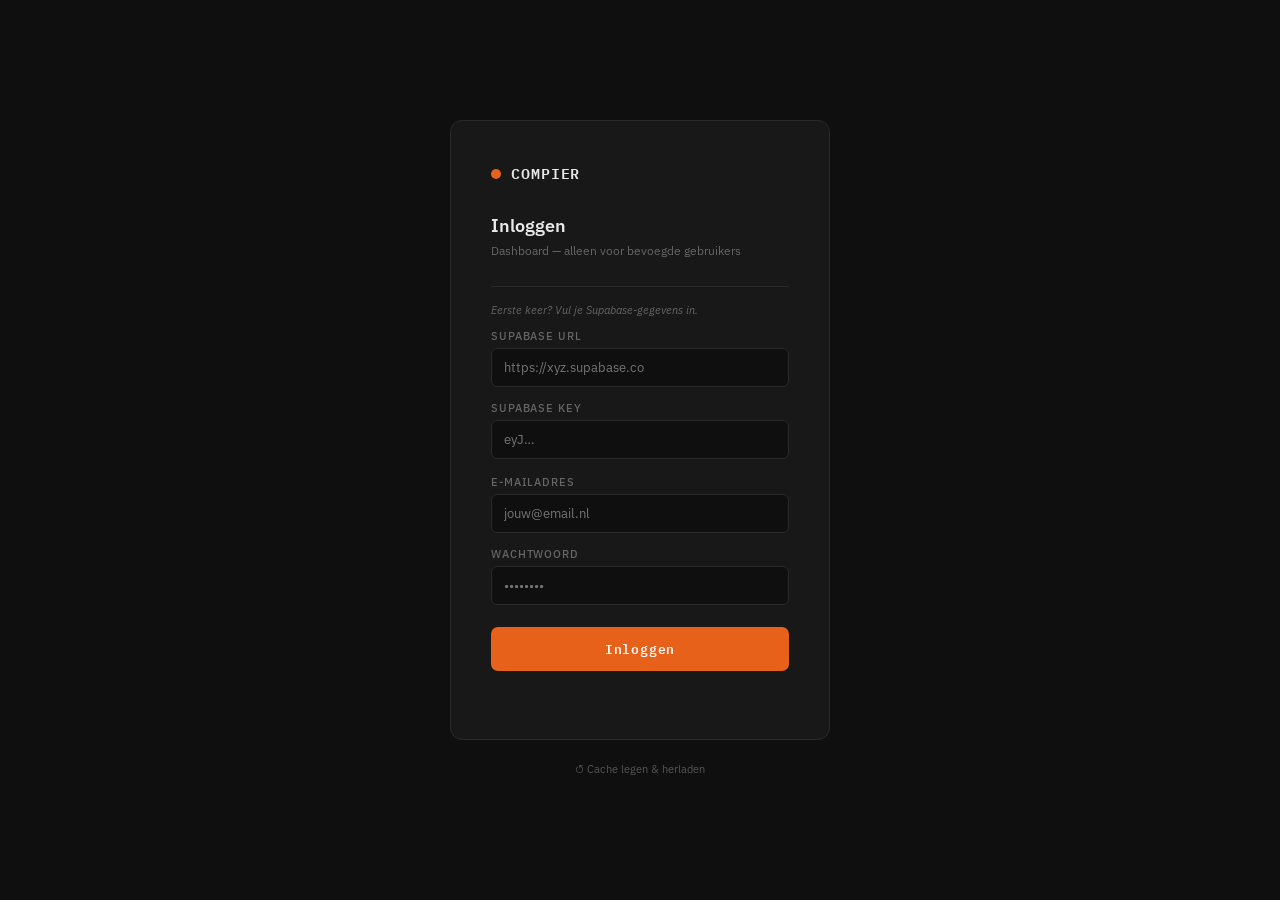
==== index.html @ d69ac9ea "v2.4: iOS agenda .ics fix + VALARM, agenda eindtijd-bug, extern-toggle fix, HTML/ICS-escaping" ====
<!--
  ╔══════════════════════════════════════════════════════════════╗
  ║  COMPIER — Projecten Dashboard                              ║
  ╠══════════════════════════════════════════════════════════════╣
  ║  v2.2  2026-05-22  Uitvragen sectie, onderaannemers         ║
  ╚══════════════════════════════════════════════════════════════╝
-->
<!DOCTYPE html>
<html lang="nl">
<head>
<meta charset="UTF-8">
<meta name="viewport" content="width=device-width, initial-scale=1.0, maximum-scale=1.0">
<title>Compier — Projecten</title>
<link rel="manifest" href="manifest.json">
<meta name="theme-color" content="#e8611a">
<meta name="apple-mobile-web-app-capable" content="yes">
<meta name="apple-mobile-web-app-status-bar-style" content="black-translucent">
<meta name="apple-mobile-web-app-title" content="Compier">
<link rel="apple-touch-icon" href="icons/icon-192.png">
<link rel="stylesheet" href="https://fonts.googleapis.com/css2?family=IBM+Plex+Mono:wght@400;600&family=IBM+Plex+Sans:wght@300;400;500;600&display=swap">
<link rel="stylesheet" href="https://cdnjs.cloudflare.com/ajax/libs/leaflet/1.9.4/leaflet.min.css">
<link rel="stylesheet" href="style.css">
</head>
<body>

<!-- ── Login scherm ──────────────────────────────────────── -->
<div id="login-screen">
  <div class="login-card">
    <div class="login-brand">
      <div class="login-brand-dot"></div>
      <div class="login-brand-name">COMPIER</div>
    </div>
    <div class="login-title">Inloggen</div>
    <div class="login-sub">Dashboard — alleen voor bevoegde gebruikers</div>
    <div id="login-setup" style="display:none">
      <div class="login-setup-section">
        <div class="login-setup-label">Eerste keer? Vul je Supabase-gegevens in.</div>
        <div class="login-field"><label>Supabase URL</label><input type="text" id="login-sb-url" placeholder="https://xyz.supabase.co" autocomplete="off"></div>
        <div class="login-field"><label>Supabase Key</label><input type="password" id="login-sb-key" placeholder="eyJ…" autocomplete="off"></div>
      </div>
    </div>
    <div class="login-field"><label>E-mailadres</label><input type="email" id="login-email" placeholder="jouw@email.nl" autocomplete="email"></div>
    <div class="login-field"><label>Wachtwoord</label><input type="password" id="login-password" placeholder="••••••••" autocomplete="current-password" onkeydown="if(event.key==='Enter')doLogin()"></div>
    <button class="login-btn" onclick="doLogin()">Inloggen</button>
    <div class="login-error" id="login-error"></div>
  </div>
  <button onclick="clearCacheEnHerlaad()" style="margin-top:18px;background:none;border:none;cursor:pointer;color:#555;font-size:11px;font-family:'IBM Plex Sans',sans-serif;display:flex;align-items:center;gap:5px;padding:4px 8px;border-radius:4px;transition:color 0.15s;" onmouseenter="this.style.color='#E8611A'" onmouseleave="this.style.color='#555'">↺ Cache legen &amp; herladen</button>
</div>

<!-- ── Header ───────────────────────────────────────────── -->
<header>
  <div style="display:flex;align-items:center;gap:14px;min-width:0;">
    <div class="logo">
      <div class="logo-bar"></div>
      <div>
        <div class="logo-text">COMPIER</div>
        <div class="logo-sub">Projecten</div>
      </div>
    </div>
    <div class="header-tools">
      <button class="wr-btn" onclick="toggleWR()" title="Winst & Risico berekening">
        <span class="wr-btn-title">OPSLAG</span>
        <span class="wr-btn-sub">berekening</span>
      </button>
      <a href="https://flixinc.github.io/storax-bestelling" target="_blank" class="wr-btn" style="text-decoration:none;" title="Storax bestelformulier">
        <span class="wr-btn-title">STORAX</span>
        <span class="wr-btn-sub">bestelling</span>
      </a>
      <button class="wr-btn" onclick="window.location.href='deuren-inmeet-tool.html'" title="Deuren inmeet tool">
        <span class="wr-btn-title">DEUREN</span>
        <span class="wr-btn-sub">inmeten</span>
      </button>
      <button class="wr-btn" id="ral-btn" onclick="toggleRAL()" title="RAL kleurenkiezer">
        <span class="wr-btn-title">RAL</span>
        <span class="wr-btn-sub">kleuren</span>
      </button>
    </div>
  </div>
  <div class="header-stats">
    <div class="stat" id="stat-lopend-wrap" onclick="setStatFilter('lopend')" title="Filter: Lopend"><div class="stat-num" id="stat-lopend">0</div><div class="stat-label">Lopend</div></div>
    <div class="stat" id="stat-wacht-wrap" onclick="setStatFilter('wacht')" title="Filter: Wacht" style="position:relative"><div class="stat-num" id="stat-wacht">0</div><div class="stat-label">Wacht</div><span class="stat-badge" id="stat-wacht-badge" style="display:none">0</span></div>
    <div class="stat" id="stat-totaal-wrap" onclick="setStatFilter('alle')" title="Filter: Alle"><div class="stat-num" id="stat-totaal">0</div><div class="stat-label">Actief</div></div>
  </div>
</header>

<!-- ── Opslag Berekening Panel ───────────────────────────── -->
<div id="wr-panel" class="wr-panel" style="display:none">
  <div class="wr-inner">
    <div class="wr-header">
      <div>
        <div class="wr-title">Winst &amp; Risico</div>
        <div class="wr-subtitle">Voer bedrag exclusief BTW in</div>
      </div>
      <button class="wr-close" onclick="toggleWR()">✕</button>
    </div>
    <div class="wr-input-row">
      <label class="wr-label">Bedrag excl. BTW (€)</label>
      <div style="display:flex;align-items:center;gap:6px">
        <input type="number" id="wr-bedrag" class="wr-input" placeholder="0,00" oninput="berekenWR()" min="0" step="0.01">
        <button onclick="document.getElementById('wr-bedrag').value='';berekenWR()" title="Wis bedrag" style="background:none;border:1px solid var(--border);color:var(--muted);border-radius:4px;padding:4px 8px;cursor:pointer;font-size:13px;line-height:1;flex-shrink:0;transition:all .15s" onmouseenter="this.style.borderColor='var(--orange)';this.style.color='var(--orange)'" onmouseleave="this.style.borderColor='var(--border)';this.style.color='var(--muted)'">✕</button>
      </div>
    </div>
    <table class="wr-table" id="wr-table">
      <thead>
        <tr>
          <th>Omschrijving</th><th>%</th><th>Bedrag</th><th></th>
        </tr>
      </thead>
      <tbody>
        <tr>
          <td class="wr-omschrijving">Algemene kosten</td>
          <td class="wr-pct">10%</td>
          <td class="wr-val" id="wr-ak">—</td>
          <td><button class="wr-copy-btn" onclick="kopieelRij('Algemene kosten', 10)" title="Kopieer regel">⎘</button></td>
        </tr>
        <tr>
          <td class="wr-omschrijving">Winst &amp; Risico</td>
          <td class="wr-pct">5%</td>
          <td class="wr-val" id="wr-wr">—</td>
          <td><button class="wr-copy-btn" onclick="kopieelRij('Winst & Risico', 5)" title="Kopieer regel">⎘</button></td>
        </tr>
      </tbody>
    </table>
    <div class="wr-copy-all-wrap">
      <button class="wr-copy-all" onclick="kopieelAlles()">Kopieer beide regels</button>
      <span class="wr-copied-msg" id="wr-copied"></span>
    </div>
  </div>
</div>

<!-- ── RAL Kleurenpaneel ─────────────────────────────────── -->
<div id="ral-panel" class="ral-panel" style="display:none">
  <div class="ral-inner">
    <div class="ral-header">
      <div style="display:flex;align-items:center;gap:12px">
        <div>
          <div class="wr-title" id="ral-panel-title">RAL Kleuren</div>
          <div class="wr-subtitle">Klik op een kleur om te kopiëren</div>
        </div>
        <div class="ral-tabs">
          <button class="ral-tab active" id="tab-ral" onclick="switchKleurCol('ral')">RAL</button>
          <button class="ral-tab" id="tab-fb" onclick="switchKleurCol('fb')">F&amp;B</button>
        </div>
      </div>
      <button class="wr-close" onclick="toggleRAL()">✕</button>
    </div>
    <input type="text" class="ral-search" id="ral-search" placeholder="Zoek op nummer of naam…" oninput="renderRAL(this.value)">
    <div class="ral-grid-wrap">
      <div class="ral-grid" id="ral-grid"></div>
      <div class="ral-detail" id="ral-detail">
        <div class="ral-detail-color" id="ral-detail-color"></div>
        <div class="ral-detail-body">
          <div>
            <div class="ral-detail-label" id="ral-detail-label"></div>
            <div class="ral-detail-naam" id="ral-detail-naam"></div>
            <div class="ral-detail-hex" id="ral-detail-hex"></div>
          </div>
          <div class="ral-detail-actions">
            <button class="ral-detail-copy" onclick="kopieelRALDetail()">Kopieer naar klembord</button>
            <button class="ral-detail-close" onclick="sluitRalDetail()">✕</button>
          </div>
        </div>
      </div>
    </div>
    <div class="ral-footer"><span class="ral-copied" id="ral-copied"></span></div>
  </div>
</div>

<!-- ── Instellingen banner ───────────────────────────────── -->
<div class="api-banner">
  <label>Claude</label>
  <input type="password" id="api-key-input" placeholder="sk-ant-…" autocomplete="off">
  <label style="margin-left:8px">Supabase URL</label>
  <input type="text" id="sb-url-input" placeholder="https://xyz.supabase.co" autocomplete="off" style="min-width:200px">
  <label style="margin-left:8px">Supabase Key</label>
  <input type="password" id="sb-key-input" placeholder="eyJ…" autocomplete="off">
  <button class="api-save-btn" onclick="saveApiKey()">Opslaan</button>
  <span class="api-status missing" id="api-status">Niet ingesteld</span>
</div>

<!-- ── Tab navigatie ─────────────────────────────────────── -->
<div class="tab-nav">
  <button class="tab-btn active" id="tab-projecten" onclick="switchTab('projecten')">Projecten</button>
  <button class="tab-btn" id="tab-locaties" onclick="switchTab('locaties')">Locaties</button>
  <button class="tab-btn" id="tab-kalender" onclick="switchTab('kalender')">Kalender</button>
  <label class="theme-switch" title="Licht / donker thema" style="margin-left:auto;">
    <input type="checkbox" id="theme-toggle" onchange="toggleTheme(this.checked)">
    <span class="theme-track"><span class="theme-thumb"></span></span>
  </label>
  <div class="accent-wrap" id="accent-wrap">
    <button class="accent-btn" onclick="toggleAccentPanel()" title="Accentkleur">
      <span class="accent-dot" id="accent-dot"></span>
    </button>
    <div class="accent-panel" id="accent-panel">
      <div class="accent-panel-label">Accentkleur</div>
      <div class="accent-swatches" id="accent-swatches"></div>
      <div class="accent-custom-row">
        <label>Eigen</label>
        <input type="color" id="accent-custom" onchange="setAccent(this.value, null)">
      </div>
      <div class="oa-divider"></div>
      <div class="accent-panel-label" style="margin-top:10px;margin-bottom:6px">Onderaannemers</div>
      <div class="oa-beheer-lijst" id="onderaannemers-beheer-lijst"></div>
      <div class="oa-toevoegen-wrap">
        <input type="text" id="nieuwe-oa-input" class="oa-input" placeholder="Naam…" onkeydown="if(event.key==='Enter')voegOnderaannemerToe()">
        <button class="oa-add-btn" onclick="voegOnderaannemerToe()">+</button>
      </div>
    </div>
  </div>
  <button onclick="forceerVervers(event)" title="Ververs app" style="background:none;border:none;cursor:pointer;padding:0 6px;color:var(--muted);font-size:17px;line-height:1;transition:color 0.15s;" onmouseenter="this.style.color='var(--orange)'" onmouseleave="this.style.color='var(--muted)'">↺</button>
</div>

<!-- ── View: Projecten ───────────────────────────────────── -->
<div id="view-projecten">
  <!-- Aandacht nodig sectie -->
  <div id="aandacht-wrap" style="display:none">
    <div class="aandacht-header">
      <span class="aandacht-titel">⚠ Aandacht nodig</span>
      <span class="aandacht-sub">Wacht-projecten met verstreken actiedatum — <span id="aandacht-count">0</span> project(en)</span>
      <button class="wr-close" id="aandacht-toggle" onclick="toggleAandacht()" title="Minimaliseer / uitklappen" style="margin-left:auto;font-size:13px;padding:0 4px;">▲</button>
    </div>
    <div class="aandacht-items" id="aandacht-items"></div>
  </div>
  <div class="toolbar">
    <div class="search-wrap">
      <input type="text" id="search" placeholder="Zoek nummer, adres, opdrachtgever…">
      <button class="search-clear" id="search-clear" onclick="clearSearch()" title="Wissen">✕</button>
    </div>
    <div class="filter-btns">
      <button class="filter-btn active" data-filter="alle">Alle</button>
      <button class="filter-btn" data-filter="offerte">Offerte</button>
      <button class="filter-btn" data-filter="lopend">Lopend</button>
      <button class="filter-btn" data-filter="wacht">Wacht</button>
      <button class="filter-btn" data-filter="klaar">Klaar</button>
      <button class="filter-btn" data-filter="schilder">Schilder</button>
      <button class="filter-btn" data-filter="controleren">Controleren</button>
    </div>
    <button class="btn-add" onclick="openModal()">+ Nieuw</button>
  </div>
  <div class="main">
    <div class="cards" id="cards"></div>
    <div class="table-wrap">
      <table>
        <thead>
          <tr>
            <th onclick="sortBy('nummer')">Nummer</th>
            <th onclick="sortBy('adres')">Adres</th>
            <th onclick="sortBy('ruimte')">Ruimte</th>
            <th onclick="sortBy('opdrachtgever')">Opdrachtgever</th>
            <th onclick="sortBy('laatste_actie_datum')">Laatste actie</th>
            <th onclick="sortBy('status')">Status</th>
            <th onclick="sortBy('actie')">Volgende actie</th>
            <th onclick="sortBy('created_at')" title="Sorteer op aanmaakdatum" style="white-space:nowrap">Toegevoegd</th>
          </tr>
        </thead>
        <tbody id="tbody"></tbody>
      </table>
      <div id="empty" class="empty-state" style="display:none">Geen projecten gevonden.</div>
    </div>
  </div>
</div>

<!-- ── View: Locaties ────────────────────────────────────── -->
<div id="view-locaties">
  <div class="loc-toolbar">
    <div class="search-wrap">
      <input type="text" id="loc-search" placeholder="Zoek naam, adres, postcode…" oninput="filterLocaties()">
      <button class="search-clear" id="loc-search-clear" onclick="clearLocSearch()" title="Wissen">✕</button>
    </div>
    <div class="loc-type-btns">
      <button class="loc-type-btn active" data-type="alle" onclick="setLocType('alle')">Alle</button>
      <button class="loc-type-btn" data-type="wonen" onclick="setLocType('wonen')">Wonen</button>
      <button class="loc-type-btn type-dag" data-type="dagbesteding" onclick="setLocType('dagbesteding')">Dagbesteding</button>
    </div>
  </div>
  <div class="loc-body" id="loc-body">
    <div class="loc-laad-msg" id="loc-laad-msg">
      <div class="spinner"></div><span>Locaties laden…</span>
    </div>
  </div>
</div>

<!-- ── View: Kalender ────────────────────────────────────── -->
<div id="view-kalender" style="display:none">
  <div class="kal-toolbar">
    <button class="kal-nav-btn" onclick="kalNavigeer(-1)">←</button>
    <div class="kal-titel" id="kal-titel"></div>
    <button class="kal-nav-btn" onclick="kalNavigeer(1)">→</button>
    <button class="kal-vandaag-btn" onclick="kalNaarVandaag()">Vandaag</button>
  </div>
  <div class="kal-week-headers">
    <div class="kal-dag-header">Ma</div>
    <div class="kal-dag-header">Di</div>
    <div class="kal-dag-header">Wo</div>
    <div class="kal-dag-header">Do</div>
    <div class="kal-dag-header">Vr</div>
    <div class="kal-dag-header">Za</div>
    <div class="kal-dag-header">Zo</div>
  </div>
  <div class="kal-grid" id="kal-grid"></div>
</div>

<!-- ── Project Modal ─────────────────────────────────────── -->
<div class="modal-overlay" id="modal">
  <div class="modal">
    <div class="modal-handle"></div>
    <div class="modal-logo" id="modal-logo" style="display:none"><img id="modal-logo-img" src="" alt=""></div>
    <div class="modal-title" id="modal-title">NIEUWE OPDRACHT</div>

    <!-- Bon uitlezen (alleen bij nieuw project) -->
    <div id="upload-section">
      <div class="form-group full" style="margin-bottom:12px">
        <label>Plak tekst van de opdrachtbon</label>
        <textarea id="bon-tekst" rows="6" placeholder="Kopieer de inhoud van de opdrachtbon hier en klik op Uitlezen…"></textarea>
      </div>
      <button class="btn-uitlezen" onclick="uitLezenBon()">⚡ Uitlezen</button>
      <div class="ai-loading" id="ai-loading"><div class="spinner"></div><span>Bon wordt uitgelezen…</span></div>
      <div class="ai-result" id="ai-result"></div>
    </div>

    <!-- Formuliervelden -->
    <div class="form-grid">

      <div class="modal-section">
        <span class="modal-section-label">Project</span>
        <span class="modal-section-line"></span>
      </div>
      <div class="form-group">
        <label>Kenmerk / nummer</label>
        <input type="text" id="f-nummer" placeholder="bijv. M2603 0024">
      </div>
      <div class="form-group">
        <label>Status</label>
        <select id="f-status" onchange="onStatusChange(this.value)">
          <option value="offerte">Offerte</option>
          <option value="lopend" selected>Lopend</option>
          <option value="wacht">Wacht op materiaal</option>
          <option value="wacht-reactie">Wacht op reactie</option>
          <option value="wacht-akkoord">Wacht op akkoord</option>
          <option value="klaar">Klaar</option>
          <option value="controleren">Controleren</option>
        </select>
      </div>
      <div class="schilder-toggle-row">
        <label>Type</label>
        <label class="theme-switch" style="cursor:pointer">
          <input type="checkbox" id="f-schilder">
          <span class="theme-track"><span class="theme-thumb"></span></span>
          <span style="font-size:13px;color:var(--muted);margin-left:8px">Schilderopdracht</span>
        </label>
      </div>
      <div class="form-group full">
        <label>Uitvoerende partij</label>
        <select id="f-uitvoerder">
          <option value="">— Geen onderaannemer —</option>
        </select>
      </div>

      <div class="modal-section">
        <span class="modal-section-label">Locatie & contacten</span>
        <span class="modal-section-line"></span>
      </div>
      <div class="form-group full">
        <label>Adres werklocatie</label>
        <input type="text" id="f-adres" placeholder="Straat + nr, postcode, Plaats">
      </div>
      <div class="form-group full">
        <label>Ruimtenummer</label>
        <input type="text" id="f-ruimte" placeholder="bijv. 3.12 of hal 2e verdieping">
      </div>
      <div class="form-group full">
        <label>Opdrachtgever</label>
        <input type="text" id="f-opdrachtgever" placeholder="bijv. Prinsenstichting">
      </div>
      <div class="form-group full">
        <label>Opdrachtgever contact (ondertekenaar)</label>
        <input type="text" id="f-contact" placeholder="bijv. J. Jansen — 06 12345678">
      </div>
      <div class="form-group full">
        <label>Aanmelder op locatie</label>
        <input type="text" id="f-aanmelder" placeholder="bijv. P. de Vries — 06 87654321">
      </div>

      <div class="modal-section">
        <span class="modal-section-label">Werkzaamheden</span>
        <span class="modal-section-line"></span>
      </div>
      <div class="form-group full">
        <label>Omschrijving werkzaamheden</label>
        <textarea id="f-notitie" placeholder="Wat moet er gedaan worden?"></textarea>
      </div>

      <div class="modal-section">
        <span class="modal-section-label">Actie & planning</span>
        <span class="modal-section-line"></span>
      </div>
      <!-- Laatste actie -->
      <div class="laatste-actie-sectie form-group full" id="actie-sectie">
        <label>Laatste actie <span class="la-hint">— tik aan wat je net gedaan hebt</span></label>
        
        <div class="laatste-actie-chips">
          <button type="button" class="laatste-actie-chip" data-label="Bon/opdracht binnen"  onclick="logActie('Bon/opdracht binnen')">Bon/opdracht binnen</button>
          <button type="button" class="laatste-actie-chip" data-label="Inmeten op locatie"   onclick="logActie('Inmeten op locatie')">Inmeten op locatie</button>
          <button type="button" class="laatste-actie-chip chip-extern" data-label="Extern opvragen" onclick="logActie('Extern opvragen')">Extern opvragen</button>
          <button type="button" class="laatste-actie-chip" data-label="Offerte opstellen"    onclick="logActie('Offerte opstellen')">Offerte opstellen</button>
          <button type="button" class="laatste-actie-chip" data-label="Offerte verstuurd"    onclick="logActie('Offerte verstuurd')">Offerte verstuurd</button>
          <button type="button" class="laatste-actie-chip" data-label="Akkoord ontvangen"    onclick="logActie('Akkoord ontvangen')">Akkoord ontvangen</button>
          <button type="button" class="laatste-actie-chip" data-label="Materialen bestellen" onclick="logActie('Materialen bestellen')">Materialen bestellen</button>
          <button type="button" class="laatste-actie-chip" data-label="Inplannen"            onclick="logActie('Inplannen')">Inplannen</button>
          <button type="button" class="laatste-actie-chip" data-label="Opdracht gegeven"     onclick="logActie('Opdracht gegeven')">Opdracht gegeven</button>
          <button type="button" class="laatste-actie-chip" data-label="Statusupdate gegeven" onclick="logActie('Statusupdate gegeven')">Statusupdate gegeven</button>
          <button type="button" class="laatste-actie-chip" data-label="Opgeleverd"           onclick="logActie('Opgeleverd')">Opgeleverd</button>
          <button type="button" class="laatste-actie-chip" data-label="Afgemeld"             onclick="logActie('Afgemeld')">Afgemeld</button>
        </div>
      </div>
      <!-- Volgende actie -->
      <div class="form-group full">
        <label>Volgende actie</label>
        <input type="text" id="f-actie" placeholder="Wat moet er als volgende gebeuren…">
      </div>
      <div class="form-group" id="datum-sectie">
        <label>Datum &amp; tijd</label>
        <input type="datetime-local" id="f-datum">
      </div>
    </div>

    <!-- Tijdlijn -->
    <div class="actie-log" id="actie-log" style="display:none">
      <div class="actie-log-titel">Tijdlijn</div>
      <div id="actie-log-items"></div>
    </div>

    <!-- Deuren sectie (alleen bij bestaand project) -->
    <div class="deuren-sectie" id="deuren-sectie" style="display:none">
      <div class="deuren-header">
        <div class="deuren-label">Deuren inmeten</div>
        <button class="deuren-btn" id="deuren-tool-btn" onclick="this.getAttribute('data-url') && (window.location.href=this.getAttribute('data-url'))">
          <svg width="13" height="13" viewBox="0 0 13 13" fill="none"><rect x="1" y="1" width="11" height="11" rx="1.5" stroke="currentColor" stroke-width="1.3"/><path d="M4 6.5h5M6.5 4v5" stroke="currentColor" stroke-width="1.3" stroke-linecap="round"/></svg>
          Inmeet tool openen
        </button>
      </div>
      <div class="deuren-lijst" id="deuren-lijst">
        <div class="deuren-loading">Laden…</div>
      </div>
    </div>

    <!-- Uitvragen sectie (alleen bij bestaand project) -->
    <div class="uitvragen-sectie" id="uitvragen-sectie" style="display:none">
      <div class="uitvragen-header">
        <div class="uitvragen-label">Extern uitvragen</div>
        <label class="extern-toggle-wrap">
          <input type="checkbox" id="extern-toggle" onchange="toggleExternView(this.checked)">
          <span class="extern-toggle-switch"></span>
          <span class="extern-toggle-text">Aanvragen versturen</span>
        </label>
      </div>
      <div id="extern-inhoud" style="display:none">
        <div id="extern-lijst"></div>
        <div id="extern-klaar" class="extern-klaar" style="display:none">✓ Alle offertes ontvangen</div>
      </div>
    </div>

    <!-- Modal knoppen -->
    <div class="modal-actions">
      <button class="btn-delete" id="btn-delete" onclick="deleteProject()" style="display:none">Verwijderen</button>
      <button class="btn-cancel" onclick="closeModal()">Annuleren</button>
      <button class="btn-deel" id="btn-deel" onclick="deelKaart()" title="Deel als afbeelding" style="display:none">Deel</button>
      <button class="btn-agenda" id="btn-agenda" onclick="agendaPunt()" title="Maak agendapunt (.ics) voor je agenda">📅</button>
      <button class="btn-save" onclick="saveProject()">OPSLAAN</button>
    </div>
  </div>
</div>

<script src="app.js"></script>
</body>
</html>
---- style.css ----
/* ============================================================
   COMPIER Dashboard — Stylesheet
   v2.0 | 2026-05-14
   ============================================================ */

:root {
  --orange: #E8611A;
  --orange-rgb: 232, 97, 26;
  --orange-dim: #b54c12;
  --bg: #0f0f0f;
  --surface: #181818;
  --surface2: #222222;
  --border: #2a2a2a;
  --text: #e8e8e8;
  --muted: #666;
  --green: #4caf6e;
  --yellow: #d4a017;
  --blue: #4a90d9;
  --red: #c0392b;
  --purple: #8e6bbf;
}

/* ── Light mode ─────────────────────────────────────────── */
body.light {
  --bg: #f0f0ee;
  --surface: #ffffff;
  --surface2: #e6e6e4;
  --border: #d0d0ce;
  --text: #1a1a1a;
  --muted: #888;
}
body.light .leaflet-tile { filter: none; }

/* ── Reset ──────────────────────────────────────────────── */
* { box-sizing: border-box; margin: 0; padding: 0; }
body {
  background: var(--bg);
  color: var(--text);
  font-family: 'IBM Plex Sans', sans-serif;
  font-size: 14px;
  min-height: 100vh;
  overflow-x: hidden;
}

/* ── Theme switch ───────────────────────────────────────── */
.theme-switch { display:flex; align-items:center; cursor:pointer; padding:0 4px; }
.theme-switch input { display:none; }
.theme-track {
  width:30px; height:16px; background:var(--border); border-radius:8px;
  position:relative; display:block; transition:background 0.2s;
}
.theme-switch input:checked + .theme-track { background:var(--orange); }
.theme-thumb {
  position:absolute; top:2px; left:2px; width:12px; height:12px;
  background:var(--muted); border-radius:50%; transition:transform 0.2s, background 0.2s;
}
.theme-switch input:checked + .theme-track .theme-thumb { transform:translateX(14px); background:#fff; }

/* ── Accent kleurpicker ─────────────────────────────────── */
.accent-wrap { position:relative; display:flex; align-items:center; padding:0 2px; }
.accent-btn { background:none; border:none; cursor:pointer; padding:0 4px; display:flex; align-items:center; }
.accent-dot { width:13px; height:13px; border-radius:50%; background:var(--orange); border:2px solid var(--border); display:block; transition:background 0.2s; }
.accent-panel {
  display:none; position:absolute; top:calc(100% + 10px); right:0;
  background:var(--surface); border:1px solid var(--border); border-radius:8px;
  padding:12px; z-index:300; box-shadow:0 6px 24px rgba(0,0,0,0.35);
  min-width:220px;
}
.accent-panel.open { display:block; }
.accent-panel-label { font-size:10px; text-transform:uppercase; letter-spacing:.08em; color:var(--muted); margin-bottom:8px; }
.accent-swatches { display:flex; gap:8px; flex-wrap:wrap; margin-bottom:10px; }
.accent-swatch { width:22px; height:22px; border-radius:50%; border:2px solid transparent; cursor:pointer; transition:transform .15s, border-color .15s; flex-shrink:0; }
.accent-swatch:hover { transform:scale(1.18); }
.accent-swatch.active { border-color:var(--text); }
.accent-custom-row { display:flex; align-items:center; gap:8px; }
.accent-custom-row label { font-size:11px; color:var(--muted); flex-shrink:0; }
#accent-custom { width:36px; height:24px; border:1px solid var(--border); border-radius:4px; background:var(--surface2); cursor:pointer; padding:1px 2px; }

/* ── Header ─────────────────────────────────────────────── */
header {
  background: var(--surface);
  border-bottom: 1px solid var(--border);
  padding: 14px 20px;
  display: flex;
  align-items: center;
  justify-content: space-between;
  position: sticky;
  top: 0;
  z-index: 100;
  max-width: 100vw;
  overflow: hidden;
}
.logo { display: flex; align-items: center; gap: 10px; }
.logo-bar { width: 4px; height: 26px; background: var(--orange); border-radius: 2px; }
.logo-text { font-family: 'IBM Plex Mono', monospace; font-weight: 600; font-size: 15px; letter-spacing: 0.05em; }
.logo-sub { font-size: 11px; color: var(--muted); font-weight: 300; letter-spacing: 0.08em; text-transform: uppercase; }

/* Header statistieken */
.header-stats { display: flex; gap: 20px; }
.stat { text-align: right; cursor: pointer; padding: 4px 6px; border-radius: 4px; transition: background 0.15s; }
.stat:hover { background: rgba(var(--orange-rgb),0.1); }
.stat.active { background: rgba(var(--orange-rgb),0.15); }
.stat-num { font-family: 'IBM Plex Mono', monospace; font-size: 18px; font-weight: 600; color: var(--orange); line-height: 1; }
.stat-label { font-size: 10px; color: var(--muted); text-transform: uppercase; letter-spacing: 0.08em; }
.stat.active .stat-label { color: var(--orange); }
.stat-badge {
  position: absolute; top: -4px; right: -4px;
  background: var(--red); color: #fff;
  font-family: 'IBM Plex Mono', monospace; font-size: 10px; font-weight: 700;
  border-radius: 50%; width: 16px; height: 16px;
  display: inline-flex; align-items: center; justify-content: center;
  line-height: 1;
}

/* ── Aandacht nodig sectie ──────────────────────────────── */
#aandacht-wrap {
  background: rgba(192,57,43,0.06);
  border-bottom: 1px solid rgba(192,57,43,0.25);
  padding: 12px 20px 14px;
}
.aandacht-header {
  display: flex; align-items: baseline; gap: 10px; margin-bottom: 10px;
}
.aandacht-titel {
  font-family: 'IBM Plex Mono', monospace; font-size: 11px; font-weight: 700;
  color: var(--red); text-transform: uppercase; letter-spacing: 0.08em;
}
.aandacht-sub {
  font-size: 11px; color: var(--muted);
}
.aandacht-items {
  display: flex; flex-wrap: wrap; gap: 8px;
}
.aandacht-card {
  background: var(--surface); border: 1px solid rgba(192,57,43,0.35);
  border-radius: 6px; padding: 9px 12px; cursor: pointer;
  transition: border-color 0.15s; min-width: 200px; max-width: 280px;
}
.aandacht-card:hover { border-color: var(--red); }
.aandacht-card-top {
  display: flex; align-items: center; gap: 6px; margin-bottom: 5px; flex-wrap: wrap;
}
.aandacht-verstreken {
  font-family: 'IBM Plex Mono', monospace; font-size: 10px; color: var(--red);
  margin-left: auto;
}
.aandacht-card-body {
  display: flex; flex-direction: column; gap: 2px;
}
.aandacht-adres { font-size: 12px; font-weight: 500; color: var(--text); }
.aandacht-actie { font-size: 11px; color: var(--muted); }
.aandacht-items.collapsed { display: none; }

/* Header tools */
.header-tools { display: flex; align-items: center; gap: 8px; }
.wr-btn {
  display: flex; flex-direction: column; align-items: center;
  background: rgba(var(--orange-rgb),0.08); border: 1px solid rgba(var(--orange-rgb),0.25);
  border-radius: 5px; padding: 4px 10px; cursor: pointer;
  transition: all 0.15s; color: var(--text);
}
.wr-btn:hover { background: rgba(var(--orange-rgb),0.18); border-color: var(--orange); }
.wr-btn.active { background: rgba(var(--orange-rgb),0.2); border-color: var(--orange); }
.wr-btn-title { font-family: 'IBM Plex Mono', monospace; font-size: 14px; font-weight: 600; color: var(--orange); line-height: 1.2; }
.wr-btn-sub { font-size: 10px; color: var(--muted); text-transform: lowercase; letter-spacing: 0.04em; }

/* ── Opslag Panel ───────────────────────────────────────── */
.wr-panel { background: var(--surface); border-bottom: 1px solid var(--border); padding: 16px 20px; }
.wr-inner { max-width: 480px; }
.wr-header { display: flex; justify-content: space-between; align-items: flex-start; margin-bottom: 14px; }
.wr-title { font-family: 'IBM Plex Mono', monospace; font-size: 13px; font-weight: 600; color: var(--orange); text-transform: uppercase; letter-spacing: 0.05em; }
.wr-subtitle { font-size: 11px; color: var(--muted); margin-top: 2px; }
.wr-close { background: none; border: none; color: var(--muted); cursor: pointer; font-size: 16px; padding: 0; line-height: 1; }
.wr-close:hover { color: var(--text); }
.wr-label { display: block; font-size: 10px; text-transform: uppercase; letter-spacing: 0.08em; color: var(--muted); margin-bottom: 5px; }
.wr-input { width: 200px; background: var(--bg); border: 1px solid var(--border); color: var(--text); padding: 7px 10px; border-radius: 4px; font-family: 'IBM Plex Mono', monospace; font-size: 14px; outline: none; transition: border-color 0.15s; }
.wr-input:focus { border-color: var(--orange); }
.wr-input-row { margin-bottom: 16px; }
.wr-table { width: 100%; border-collapse: collapse; margin-bottom: 12px; }
.wr-table th { font-size: 10px; text-transform: uppercase; letter-spacing: 0.08em; color: var(--muted); padding: 4px 8px; text-align: left; border-bottom: 1px solid var(--border); }
.wr-table td { padding: 8px 8px; border-bottom: 1px solid rgba(255,255,255,0.04); }
.wr-omschrijving { font-size: 13px; color: var(--text); }
.wr-pct { font-family: 'IBM Plex Mono', monospace; font-size: 12px; color: var(--muted); width: 40px; }
.wr-val { font-family: 'IBM Plex Mono', monospace; font-size: 14px; font-weight: 600; color: var(--orange); width: 100px; }
.wr-copy-btn { background: none; border: 1px solid var(--border); color: var(--muted); border-radius: 3px; padding: 3px 7px; cursor: pointer; font-size: 13px; transition: all 0.15s; }
.wr-copy-btn:hover { border-color: var(--orange); color: var(--orange); }
.wr-copy-all-wrap { display: flex; align-items: center; gap: 12px; }
.wr-copy-all { background: rgba(var(--orange-rgb),0.1); border: 1px solid rgba(var(--orange-rgb),0.3); color: var(--orange); padding: 7px 14px; border-radius: 4px; font-family: 'IBM Plex Sans', sans-serif; font-size: 12px; cursor: pointer; transition: all 0.15s; }
.wr-copy-all:hover { background: rgba(var(--orange-rgb),0.2); }
.wr-copied-msg { font-size: 11px; color: var(--green); opacity: 0; transition: opacity 0.3s; }
.wr-copied-msg.show { opacity: 1; }

/* ── RAL Kleurenpaneel ──────────────────────────────────── */
.ral-panel { background: var(--surface); border-bottom: 1px solid var(--border); padding: 16px 20px; }
.ral-tabs { display:flex; gap:4px; }
.ral-tab { background:transparent; border:1px solid var(--border); color:var(--muted); padding:3px 10px; border-radius:4px; font-size:11px; cursor:pointer; font-family:'IBM Plex Mono',monospace; transition:all .15s; }
.ral-tab.active { background:var(--orange); border-color:var(--orange); color:#fff; }
.ral-tab:hover:not(.active) { border-color:var(--orange); color:var(--orange); }
.ral-inner { max-width: 680px; }
.ral-header { display: flex; justify-content: space-between; align-items: flex-start; margin-bottom: 12px; }
.ral-search {
  width: 100%; background: var(--bg); border: 1px solid var(--border); color: var(--text);
  padding: 8px 12px; border-radius: 4px; font-family: 'IBM Plex Sans', sans-serif;
  font-size: 13px; outline: none; transition: border-color .15s; margin-bottom: 12px;
}
.ral-search:focus { border-color: var(--orange); }
.ral-grid {
  display: grid; grid-template-columns: repeat(3, 1fr);
  gap: 7px; max-height: 380px; overflow-y: auto;
}
.ral-swatch {
  border-radius: 6px; cursor: pointer; border: 1px solid rgba(255,255,255,0.07);
  transition: transform .12s, border-color .12s; overflow: hidden;
}
.ral-swatch:hover { transform: scale(1.03); border-color: rgba(255,255,255,0.28); z-index: 1; position: relative; }
.ral-color { height: 64px; }
.ral-info { background: rgba(0,0,0,0.35); padding: 3px 5px; }
.ral-num { font-family: 'IBM Plex Mono', monospace; font-size: 10px; font-weight: 600; color: rgba(255,255,255,0.9); }
.ral-naam { font-size: 9px; color: rgba(255,255,255,0.55); overflow: hidden; text-overflow: ellipsis; white-space: nowrap; }
.ral-footer { display: flex; align-items: center; margin-top: 10px; min-height: 20px; }
.ral-copied { font-size: 11px; color: var(--green); opacity: 0; transition: opacity .3s; }

/* RAL detail kaart */
.ral-detail { display:none; position:absolute; inset:0; background:var(--surface); z-index:10; flex-direction:column; border-radius:4px; overflow:hidden; }
.ral-detail.open { display:flex; }
.ral-detail-color { flex:1; min-height:120px; }
.ral-detail-body { padding:12px 14px; display:flex; flex-direction:column; gap:8px; }
.ral-detail-label { font-family:'IBM Plex Mono',monospace; font-size:13px; font-weight:600; color:var(--text); }
.ral-detail-naam { font-size:14px; font-weight:600; color:var(--text); }
.ral-detail-hex { font-family:'IBM Plex Mono',monospace; font-size:11px; color:var(--muted); }
.ral-detail-actions { display:flex; gap:8px; margin-top:4px; }
.ral-detail-copy { flex:1; background:var(--orange); color:#fff; border:none; border-radius:5px; padding:8px; font-size:12px; font-weight:600; cursor:pointer; font-family:'IBM Plex Sans',sans-serif; transition:opacity .15s; }
.ral-detail-copy:hover { opacity:.85; }
.ral-detail-close { background:var(--bg); color:var(--muted); border:1px solid var(--border); border-radius:5px; padding:8px 12px; font-size:12px; cursor:pointer; transition:all .15s; }
.ral-detail-close:hover { border-color:var(--orange); color:var(--text); }
.ral-grid-wrap { position:relative; }

/* ── Instellingen banner ─────────────────────────────────── */
.api-banner {
  background: rgba(var(--orange-rgb),0.08);
  border-bottom: 1px solid rgba(var(--orange-rgb),0.2);
  padding: 10px 20px;
  display: flex;
  align-items: center;
  gap: 10px;
}
.api-banner input {
  flex: 1;
  background: var(--bg);
  border: 1px solid var(--border);
  color: var(--text);
  padding: 7px 12px;
  border-radius: 4px;
  font-family: 'IBM Plex Mono', monospace;
  font-size: 12px;
  outline: none;
}
.api-banner input:focus { border-color: var(--orange); }
.api-banner label { font-size: 11px; color: var(--muted); text-transform: uppercase; letter-spacing: 0.08em; white-space: nowrap; }
.api-save-btn {
  padding: 7px 14px;
  background: var(--orange);
  color: white;
  border: none;
  border-radius: 4px;
  font-family: 'IBM Plex Mono', monospace;
  font-size: 11px;
  font-weight: 600;
  cursor: pointer;
  white-space: nowrap;
}
.api-save-btn:hover { background: var(--orange-dim); }
.api-status { font-size: 11px; color: var(--green); white-space: nowrap; }
.api-status.missing { color: var(--red); }
.api-banner.collapsed { display: none; }

/* ── Tab navigatie ──────────────────────────────────────── */
.tab-nav {
  display: flex;
  background: var(--surface);
  border-bottom: 1px solid var(--border);
  padding: 0 20px;
}
.tab-btn {
  padding: 11px 16px;
  background: none;
  border: none;
  border-bottom: 2px solid transparent;
  color: var(--muted);
  font-family: 'IBM Plex Mono', monospace;
  font-size: 11px;
  font-weight: 600;
  letter-spacing: 0.08em;
  text-transform: uppercase;
  cursor: pointer;
  transition: all 0.15s;
  margin-bottom: -1px;
}
.tab-btn:hover { color: var(--text); }
.tab-btn.active { color: var(--orange); border-bottom-color: var(--orange); }

/* ── Toolbar ────────────────────────────────────────────── */
.toolbar {
  padding: 14px 20px;
  display: flex;
  gap: 10px;
  align-items: center;
  flex-wrap: wrap;
  border-bottom: 1px solid var(--border);
  background: var(--surface);
}
.search-wrap { position: relative; flex: 1; min-width: 160px; }
.search-wrap input {
  width: 100%;
  background: var(--bg);
  border: 1px solid var(--border);
  color: var(--text);
  padding: 8px 30px 8px 12px;
  border-radius: 4px;
  font-family: 'IBM Plex Sans', sans-serif;
  font-size: 13px;
  outline: none;
  transition: border-color 0.2s;
}
.search-wrap input:focus { border-color: var(--orange); }
.search-clear {
  display: none;
  position: absolute; right: 8px; top: 50%; transform: translateY(-50%);
  background: none; border: none; color: var(--muted); cursor: pointer;
  font-size: 16px; line-height: 1; padding: 0;
}
.search-clear:hover { color: var(--text); }
.filter-btns { display: flex; gap: 5px; flex-wrap: wrap; }
.filter-btn {
  padding: 6px 11px;
  border-radius: 4px;
  border: 1px solid var(--border);
  background: transparent;
  color: var(--muted);
  font-family: 'IBM Plex Sans', sans-serif;
  font-size: 12px;
  cursor: pointer;
  transition: all 0.15s;
}
.filter-btn:hover { border-color: var(--orange); color: var(--orange); }
.filter-btn.active { background: var(--orange); border-color: var(--orange); color: white; }
.btn-add {
  padding: 8px 14px;
  background: var(--orange);
  color: white;
  border: none;
  border-radius: 4px;
  font-family: 'IBM Plex Mono', monospace;
  font-size: 12px;
  font-weight: 600;
  cursor: pointer;
  white-space: nowrap;
  transition: background 0.15s;
}
.btn-add:hover { background: var(--orange-dim); }

/* ── Main content ───────────────────────────────────────── */
.main { padding: 16px 20px; }

/* ── Kaarten (mobiel) ───────────────────────────────────── */
.cards { display: none; flex-direction: column; gap: 10px; }
.card {
  background: var(--surface);
  border: 1px solid var(--border);
  border-radius: 6px;
  padding: 14px;
  cursor: pointer;
  transition: border-color 0.15s;
}
.card:hover { border-color: var(--orange); }
.card-top { display: flex; align-items: center; justify-content: space-between; margin-bottom: 8px; }
.card-num { font-family: 'IBM Plex Mono', monospace; font-size: 14px; font-weight: 600; color: var(--orange); }
.card-addr { font-size: 14px; font-weight: 500; margin-bottom: 3px; }
.card-uitvoerder {
  font-size: 11px; color: var(--orange); font-weight: 500;
  margin-top: 2px; white-space: nowrap; overflow: hidden; text-overflow: ellipsis;
}
.proj-uitvoerder {
  font-size: 11px; color: var(--orange); font-weight: 500; margin-top: 2px;
}
.card-client { font-size: 13px; color: var(--muted); margin-bottom: 8px; }
.card-actie { font-size: 13px; color: var(--text); }
.card-footer { display: flex; justify-content: space-between; align-items: center; margin-top: 6px; }
.card-date { font-family: 'IBM Plex Mono', monospace; font-size: 12px; color: var(--muted); }
.card-date.urgent { color: var(--red); }
.card-date.soon { color: var(--yellow); }
.card-ruimte {
  font-family: 'IBM Plex Mono', monospace; font-size: 11px; font-weight: 600;
  color: var(--muted); background: var(--surface2); border: 1px solid var(--border);
  border-radius: 3px; padding: 2px 7px; letter-spacing: 0.04em;
  white-space: nowrap; overflow: hidden; text-overflow: ellipsis; max-width: 140px;
}

/* ── Tabel ──────────────────────────────────────────────── */
.table-wrap { background: var(--surface); border: 1px solid var(--border); border-radius: 6px; overflow: hidden; }
table { width: 100%; border-collapse: collapse; }
thead tr { background: var(--surface2); border-bottom: 1px solid var(--border); }
th {
  padding: 10px 14px;
  text-align: left;
  font-family: 'IBM Plex Mono', monospace;
  font-size: 10px;
  font-weight: 600;
  color: var(--muted);
  letter-spacing: 0.1em;
  text-transform: uppercase;
  white-space: nowrap;
  cursor: pointer;
  user-select: none;
}
th:hover { color: var(--orange); }
tbody tr { border-bottom: 1px solid var(--border); transition: background 0.1s; cursor: pointer; }
tbody tr:hover { background: var(--surface2); box-shadow: inset 3px 0 0 var(--orange); }
tbody tr:last-child { border-bottom: none; }
td { padding: 11px 14px; vertical-align: middle; }
.proj-num { font-family: 'IBM Plex Mono', monospace; font-size: 14px; font-weight: 600; color: var(--orange); }
.proj-addr { font-size: 14px; color: var(--text); font-weight: 500; }
.proj-client { font-size: 13px; color: var(--muted); }

/* ── Status badges ──────────────────────────────────────── */
.status-badge {
  display: inline-flex; align-items: center; gap: 6px;
  padding: 4px 10px; border-radius: 4px;
  font-size: 12px; font-weight: 500; letter-spacing: 0.02em; white-space: nowrap;
}
.status-dot { width: 6px; height: 6px; border-radius: 50%; flex-shrink: 0; }
.s-offerte    { background: rgba(74,144,217,0.15); color: var(--blue); }
.s-offerte .status-dot { background: var(--blue); }
.s-lopend     { background: rgba(76,175,110,0.15); color: var(--green); }
.s-lopend .status-dot { background: var(--green); box-shadow: 0 0 6px var(--green); }
.s-wacht      { background: rgba(212,160,23,0.15); color: var(--yellow); }
.s-wacht .status-dot { background: var(--yellow); }
.s-klaar        { background: rgba(102,102,102,0.15); color: var(--muted); }
.s-controleren  { background: rgba(139,92,246,0.15); color: #8b5cf6; }
.s-controleren .status-dot { background: #8b5cf6; }
.s-klaar .status-dot { background: var(--muted); }

/* ── Actie cel & chips ──────────────────────────────────── */
.actie-cell { font-size: 13px; color: var(--text); max-width: 200px; }
.actie-date { font-family: 'IBM Plex Mono', monospace; font-size: 12px; color: var(--muted); margin-top: 2px; }
.actie-date.urgent { color: var(--red); }
.actie-date.soon   { color: var(--yellow); }
.actie-chips { display: flex; flex-wrap: wrap; gap: 6px; margin-top: 6px; }
.actie-chip {
  padding: 4px 10px;
  border: 1px solid var(--border);
  background: transparent;
  color: var(--muted);
  border-radius: 20px;
  font-family: 'IBM Plex Sans', sans-serif;
  font-size: 11px;
  cursor: pointer;
  transition: all 0.15s;
  white-space: nowrap;
}
.actie-chip:hover { border-color: var(--orange); color: var(--orange); background: rgba(var(--orange-rgb),0.07); }
.actie-chip.selected { border-color: var(--orange); color: var(--orange); background: rgba(var(--orange-rgb),0.12); }
.chip-wacht { border-color: rgba(74,144,217,0.3); color: var(--blue); }
.chip-wacht:hover { border-color: var(--blue); color: var(--blue); background: rgba(74,144,217,0.07); }
.chip-wacht.selected { border-color: var(--blue); color: var(--blue); background: rgba(74,144,217,0.15); }
.chips-label { width: 100%; font-size: 10px; color: var(--muted); text-transform: uppercase; letter-spacing: 0.08em; margin-bottom: 2px; }

/* ── Actie log ──────────────────────────────────────────── */
.actie-log { margin-top: 14px; border-top: 1px solid var(--border); padding-top: 12px; }
.actie-log-titel { font-size: 10px; color: var(--muted); text-transform: uppercase; letter-spacing: 0.08em; font-weight: 500; margin-bottom: 8px; }
.actie-log-item { display: flex; align-items: baseline; gap: 10px; padding: 5px 0; border-bottom: 1px solid var(--border); font-size: 12px; color: var(--muted); }
.actie-log-item:last-child { border-bottom: none; }
.actie-log-datum { font-family: 'IBM Plex Mono', monospace; font-size: 11px; color: var(--muted); white-space: nowrap; min-width: 60px; }
.actie-log-tekst { flex: 1; }

/* ── Laatste actie chips ─────────────────────────────────── */
.laatste-actie-sectie label { margin-bottom: 4px; }
.la-hint { font-size: 10px; color: var(--muted); text-transform: none; letter-spacing: 0; font-weight: 400; }
.laatste-actie-display {
  display: inline-flex; align-items: center; gap: 6px;
  background: rgba(var(--orange-rgb),.12); border: 1px solid var(--orange);
  color: var(--orange); border-radius: 4px; padding: 4px 10px;
  font-size: 12px; font-weight: 600; margin-bottom: 8px;
}
.laatste-actie-chips { display: flex; flex-wrap: wrap; gap: 6px; margin-top: 6px; }
.laatste-actie-chip {
  background: var(--surface2); border: 1px solid var(--border); color: var(--muted);
  border-radius: 20px; padding: 5px 12px; cursor: pointer; font-size: 12px;
  font-family: 'IBM Plex Sans', sans-serif; transition: all .15s; white-space: nowrap;
}
.laatste-actie-chip:hover { border-color: var(--orange); color: var(--orange); background: rgba(var(--orange-rgb),0.07); }
.laatste-actie-chip.actief { border-color: var(--orange); color: var(--orange); background: rgba(var(--orange-rgb),0.15); font-weight: 600; }
.laatste-actie-chip.chip-extern { border-color: #4a90d9; color: #4a90d9; }
.laatste-actie-chip.chip-extern:hover { background: rgba(74,144,217,0.1); }
.laatste-actie-chip.chip-extern.actief { background: rgba(74,144,217,0.15); font-weight: 600; }

/* ── Tijdlijn ────────────────────────────────────────────── */
#actie-log-items {
  position: relative;
  padding-left: 18px;
}
#actie-log-items::before {
  content: '';
  position: absolute;
  left: 5px; top: 8px; bottom: 8px;
  width: 1px;
  background: var(--border);
}
.tijdlijn-item {
  position: relative;
  display: flex; align-items: baseline; gap: 10px;
  padding: 5px 0; font-size: 12px;
}
.tijdlijn-item::before {
  content: '';
  position: absolute;
  left: -16px; top: 7px;
  width: 7px; height: 7px;
  border-radius: 50%;
  background: var(--muted);
  flex-shrink: 0;
}
.tijdlijn-extern.tijdlijn-item::before { background: #4a90d9; }
.tijdlijn-datum { font-family: 'IBM Plex Mono', monospace; font-size: 11px; color: var(--muted); white-space: nowrap; flex-shrink: 0; }
.tijdlijn-actie { flex: 1; color: var(--text); }
.tijdlijn-extern .tijdlijn-actie { color: #4a90d9; }

/* ── Laatste actie op kaart / tabel ─────────────────────── */
.card-laatste-actie {
  font-size: 12px; color: var(--text); margin-top: 4px; margin-bottom: 4px;
  display: flex; align-items: center; gap: 5px;
}
.card-actie-datum {
  font-family: 'IBM Plex Mono', monospace; font-size: 10px;
  color: var(--muted); margin-left: 4px;
}
.proj-laatste-actie { font-size: 12px; color: var(--text); font-weight: 500; }

/* ── Aandacht: inactief type ─────────────────────────────── */
.aandacht-card-inactief { border-left: 3px solid var(--orange); }

/* ── Empty state ────────────────────────────────────────── */
.empty-state { padding: 50px 24px; text-align: center; color: var(--muted); font-size: 13px; }

/* ── Modal ──────────────────────────────────────────────── */
.modal-overlay {
  display: none; position: fixed; inset: 0;
  background: rgba(0,0,0,0.75); z-index: 1000;
  align-items: flex-end; justify-content: center;
}
.modal-overlay.open { display: flex; }
.modal {
  background: var(--surface);
  border: 1px solid var(--border);
  border-radius: 10px 10px 0 0;
  width: 100%; max-width: 560px;
  padding: 24px 20px;
  max-height: 92vh;
  overflow-y: auto;
  animation: slideUp 0.22s ease;
}
@keyframes slideUp {
  from { transform: translateY(30px); opacity: 0; }
  to   { transform: translateY(0); opacity: 1; }
}
.modal-handle { width: 36px; height: 4px; background: var(--border); border-radius: 2px; margin: 0 auto 18px; }
.modal-logo { display: flex; justify-content: flex-end; margin-bottom: 12px; }
.modal-logo img { height: 28px; width: auto; opacity: 0.85; filter: brightness(0) invert(1); }
.modal-title { font-family: 'IBM Plex Mono', monospace; font-size: 13px; font-weight: 600; color: var(--orange); margin-bottom: 16px; letter-spacing: 0.05em; }

/* Upload / uitlezen zone */
.upload-zone {
  border: 1.5px dashed var(--border);
  border-radius: 6px;
  padding: 16px;
  text-align: center;
  cursor: pointer;
  transition: all 0.2s;
  margin-bottom: 16px;
  position: relative;
}
.upload-zone:hover, .upload-zone.drag { border-color: var(--orange); background: rgba(var(--orange-rgb),0.05); }
.upload-zone input[type=file] { position: absolute; inset: 0; opacity: 0; cursor: pointer; width: 100%; height: 100%; }
.upload-icon { font-size: 22px; margin-bottom: 6px; }
.upload-text { font-size: 12px; color: var(--muted); }
.upload-text strong { color: var(--orange); }
.btn-uitlezen {
  width: 100%;
  padding: 10px;
  background: rgba(var(--orange-rgb),0.12);
  border: 1.5px solid var(--orange);
  color: var(--orange);
  border-radius: 4px;
  font-family: 'IBM Plex Mono', monospace;
  font-size: 12px;
  font-weight: 600;
  cursor: pointer;
  letter-spacing: 0.05em;
  margin-bottom: 12px;
  transition: all 0.15s;
}
.btn-uitlezen:hover { background: var(--orange); color: white; }
.ai-loading { display: none; align-items: center; gap: 10px; padding: 12px 14px; background: rgba(var(--orange-rgb),0.07); border-radius: 6px; margin-bottom: 14px; font-size: 12px; color: var(--orange); }
.ai-loading.show { display: flex; }
.spinner { width: 16px; height: 16px; border: 2px solid rgba(var(--orange-rgb),0.2); border-top-color: var(--orange); border-radius: 50%; animation: spin 0.7s linear infinite; flex-shrink: 0; }
@keyframes spin { to { transform: rotate(360deg); } }
.ai-result { display: none; background: rgba(76,175,110,0.08); border: 1px solid rgba(76,175,110,0.2); border-radius: 6px; padding: 10px 14px; margin-bottom: 14px; font-size: 12px; color: var(--green); }
.ai-result.show { display: block; }
.ai-result.error { background: rgba(192,57,43,0.08); border-color: rgba(192,57,43,0.3); color: var(--red); }

/* Formulier */
.form-grid { display: grid; grid-template-columns: 1fr 1fr; gap: 12px; }
.form-group { display: flex; flex-direction: column; gap: 4px; }
.form-group.full { grid-column: 1 / -1; }
.schilder-toggle-row {
  grid-column: 1 / -1; display: flex; align-items: center; gap: 10px; padding: 6px 0;
}
.schilder-toggle-row > label:first-child {
  font-size: 11px; color: var(--muted); text-transform: uppercase;
  letter-spacing: 0.08em; font-weight: 500; white-space: nowrap;
}
label { font-size: 11px; color: var(--muted); text-transform: uppercase; letter-spacing: 0.08em; font-weight: 500; }
.form-group label { font-size: 12px; text-transform: none; letter-spacing: 0; font-weight: 500; color: var(--muted); }
input[type=text], input[type=date], input[type=datetime-local], select, textarea {
  background: var(--bg);
  border: 1px solid var(--border);
  color: var(--text);
  padding: 8px 10px;
  border-radius: 4px;
  font-family: 'IBM Plex Sans', sans-serif;
  font-size: 13px;
  outline: none;
  transition: border-color 0.2s;
  width: 100%;
  -webkit-appearance: none;
  color-scheme: dark;
}
select {
  background-image: url("data:image/svg+xml,%3Csvg xmlns='http://www.w3.org/2000/svg' width='12' height='12' viewBox='0 0 12 12'%3E%3Cpath fill='%23888' d='M6 8L1 3h10z'/%3E%3C/svg%3E");
  background-repeat: no-repeat;
  background-position: right 10px center;
  padding-right: 30px;
}
input[type=text]:focus, input[type=date]:focus, input[type=datetime-local]:focus, select:focus, textarea:focus { border-color: var(--orange); }
select option { background: var(--surface2); }
textarea { resize: vertical; min-height: 56px; }
#f-notitie { min-height: 120px; }

/* Modal knoppen */
.modal-actions { display: flex; justify-content: flex-end; gap: 10px; margin-top: 20px; }
.btn-cancel { padding: 9px 16px; background: transparent; border: 1px solid var(--border); color: var(--muted); border-radius: 4px; font-family: 'IBM Plex Sans', sans-serif; font-size: 13px; cursor: pointer; transition: all 0.15s; }
.btn-cancel:hover { color: var(--text); border-color: var(--muted); }
.btn-agenda { padding: 9px 12px; background: transparent; border: 1px solid var(--border); color: var(--muted); border-radius: 4px; font-size: 15px; cursor: pointer; transition: all 0.15s; }
.btn-agenda:hover { border-color: var(--blue); color: var(--blue); }
.btn-deel { padding: 9px 16px; background: transparent; border: 1px solid var(--border); color: var(--muted); border-radius: 4px; font-size: 12px; font-weight: 600; cursor: pointer; transition: all 0.15s; font-family: 'IBM Plex Mono', monospace; letter-spacing: 0.05em; }
.btn-deel:hover { border-color: var(--orange); color: var(--orange); }
.btn-agenda.success { border-color: var(--green); color: var(--green); }
.btn-save { padding: 9px 20px; background: var(--orange); border: none; color: white; border-radius: 4px; font-family: 'IBM Plex Mono', monospace; font-size: 12px; font-weight: 600; cursor: pointer; letter-spacing: 0.05em; transition: background 0.15s; }
.btn-save:hover { background: var(--orange-dim); }
.btn-delete { padding: 9px 14px; background: transparent; border: 1px solid var(--red); color: var(--red); border-radius: 4px; font-family: 'IBM Plex Sans', sans-serif; font-size: 13px; cursor: pointer; margin-right: auto; transition: all 0.15s; }
.btn-delete:hover { background: rgba(192,57,43,0.15); }

/* ── Login scherm ───────────────────────────────────────── */
#login-screen {
  position: fixed; inset: 0; background: var(--bg); z-index: 9999;
  display: flex; align-items: center; justify-content: center; flex-direction: column;
}
.login-card { background: var(--surface); border: 1px solid var(--border); border-radius: 12px; padding: 40px; width: 100%; max-width: 380px; }
.login-brand { display: flex; align-items: center; gap: 10px; margin-bottom: 28px; }
.login-brand-dot { width: 10px; height: 10px; border-radius: 50%; background: var(--orange); flex-shrink: 0; }
.login-brand-name { font-family: 'IBM Plex Mono', monospace; font-weight: 600; font-size: 15px; letter-spacing: 0.06em; color: var(--text); }
.login-title { font-size: 18px; font-weight: 600; color: var(--text); margin-bottom: 6px; }
.login-sub { font-size: 12px; color: var(--muted); margin-bottom: 28px; }
.login-field { display: flex; flex-direction: column; gap: 5px; margin-bottom: 14px; }
.login-field label { font-size: 11px; font-weight: 500; color: var(--muted); text-transform: uppercase; letter-spacing: 0.08em; }
.login-field input { background: var(--bg); border: 1px solid var(--border); border-radius: 6px; padding: 10px 12px; color: var(--text); font-size: 13px; font-family: 'IBM Plex Sans', sans-serif; outline: none; transition: border-color 0.15s; }
.login-field input:focus { border-color: var(--orange); }
.login-setup-section { border-top: 1px solid var(--border); padding-top: 16px; margin-bottom: 16px; }
.login-setup-label { font-size: 11px; color: var(--muted); margin-bottom: 12px; font-style: italic; }
.login-btn { width: 100%; padding: 11px; background: var(--orange); border: none; border-radius: 7px; color: #fff; font-family: 'IBM Plex Mono', monospace; font-size: 13px; font-weight: 600; letter-spacing: 0.06em; cursor: pointer; transition: background 0.15s; margin-top: 8px; }
.login-btn:hover:not(:disabled) { background: var(--orange-dim); }
.login-btn:disabled { opacity: 0.6; cursor: not-allowed; }
.login-error { margin-top: 12px; font-size: 12px; color: var(--red); min-height: 16px; text-align: center; }
.logout-btn { background: none; border: none; cursor: pointer; color: var(--muted); font-size: 16px; padding: 0 6px; line-height: 1; transition: color 0.15s; }
.logout-btn:hover { color: var(--red); }

/* ── Locaties view ──────────────────────────────────────── */
#view-locaties { display: none; }
#view-locaties.active { display: flex; flex-direction: column; height: calc(100vh - 168px); min-height: 500px; }
.loc-toolbar { padding: 12px 20px; background: var(--surface); border-bottom: 1px solid var(--border); display: flex; gap: 10px; align-items: center; flex-wrap: wrap; }
.loc-toolbar .search-wrap { max-width: 320px; flex: 1; }
.loc-type-btns { display: flex; gap: 5px; }
.loc-type-btn { padding: 5px 11px; border-radius: 4px; border: 1px solid var(--border); background: transparent; color: var(--muted); font-family: 'IBM Plex Sans', sans-serif; font-size: 12px; cursor: pointer; transition: all 0.15s; }
.loc-type-btn:hover { border-color: var(--orange); color: var(--orange); }
.loc-type-btn.active { background: var(--orange); border-color: var(--orange); color: white; }
.loc-type-btn.type-dag.active { background: var(--blue); border-color: var(--blue); }
.loc-body { display: flex; flex: 1; overflow: hidden; position: relative; }
.loc-list { width: 290px; flex-shrink: 0; overflow-y: auto; border-right: 1px solid var(--border); background: var(--surface); }
.loc-count { padding: 7px 14px; font-size: 10px; color: var(--muted); text-transform: uppercase; letter-spacing: 0.08em; border-bottom: 1px solid var(--border); background: var(--surface2); position: sticky; top: 0; z-index: 2; }
.loc-item { padding: 10px 14px; border-bottom: 1px solid var(--border); cursor: pointer; transition: background 0.1s; }
.loc-item:hover { background: var(--surface2); }
.loc-item.selected { background: rgba(var(--orange-rgb),0.1); border-left: 3px solid var(--orange); padding-left: 11px; }
.loc-item-naam { font-size: 13px; font-weight: 500; color: var(--text); margin-bottom: 2px; }
.loc-item-adres { font-size: 11px; color: var(--muted); margin-bottom: 4px; }
.loc-item-tel { font-family: 'IBM Plex Mono', monospace; font-size: 11px; color: var(--orange); }
.loc-type-tag { display: inline-block; font-size: 9px; padding: 1px 5px; border-radius: 2px; text-transform: uppercase; letter-spacing: 0.06em; margin-bottom: 3px; }
.loc-type-tag.wonen { background: rgba(76,175,110,0.15); color: var(--green); }
.loc-type-tag.dagbesteding { background: rgba(74,144,217,0.15); color: var(--blue); }
#loc-map { flex: 1; background: #1a1a1a; min-height: 400px; }
.map-layer-ctrl { display: flex; flex-direction: column; gap: 4px; }
.map-layer-btn { background: rgba(20,20,20,0.85); color: var(--text); border: 1px solid var(--border); border-radius: 6px; padding: 5px 10px; font-size: 11px; cursor: pointer; white-space: nowrap; backdrop-filter: blur(4px); transition: background 0.15s; }
.map-layer-btn:hover { background: rgba(50,50,50,0.95); }
.map-layer-btn.active { background: var(--accent); color: #000; border-color: var(--accent); }
.loc-laad-msg { display: flex; align-items: center; justify-content: center; flex: 1; color: var(--muted); font-size: 13px; gap: 10px; }

/* Leaflet dark overrides */
.leaflet-container { background: #1a1a1a; }
.leaflet-tile { filter: brightness(0.72) contrast(1.05); }
.leaflet-popup-content-wrapper { background: #1e1e1e !important; border: 1px solid var(--border) !important; border-radius: 8px !important; color: var(--text) !important; box-shadow: 0 6px 24px rgba(0,0,0,0.7) !important; }
.leaflet-popup-tip { background: #1e1e1e !important; }
.leaflet-popup-close-button { color: var(--muted) !important; }
.leaflet-popup-close-button:hover { color: var(--text) !important; }
.leaflet-bar a, .leaflet-bar a:hover { background: #1e1e1e !important; color: var(--orange) !important; border-color: var(--border) !important; font-size: 16px !important; font-weight: 400 !important; line-height: 28px !important; width: 28px !important; height: 28px !important; }
.leaflet-bar a:hover { background: #2a2a2a !important; color: #fff !important; }
.leaflet-bar a.leaflet-disabled { background: #141414 !important; color: var(--border) !important; cursor: default !important; }
.leaflet-bar { border: 1px solid var(--border) !important; box-shadow: 0 2px 8px rgba(0,0,0,0.5) !important; border-radius: 6px !important; overflow: hidden; }
.leaflet-bar a:first-child { border-radius: 5px 5px 0 0 !important; }
.leaflet-bar a:last-child { border-radius: 0 0 5px 5px !important; border-bottom: none !important; }
.leaflet-popup-content { margin: 14px 16px; font-family: 'IBM Plex Sans', sans-serif; }
.popup-naam { font-family: 'IBM Plex Mono', monospace; font-size: 13px; font-weight: 600; color: var(--orange); margin-bottom: 4px; line-height: 1.3; }
.popup-adres { font-size: 12px; color: var(--orange); opacity: 0.75; margin-bottom: 8px; line-height: 1.4; }
.popup-tel { font-family: 'IBM Plex Mono', monospace; font-size: 12px; color: var(--muted); }
.popup-mob { font-family: 'IBM Plex Mono', monospace; font-size: 12px; color: var(--muted); margin-top: 3px; }
.popup-tel a, .popup-mob a { color: var(--muted); text-decoration: none; }
.popup-tel a:hover, .popup-mob a:hover { color: var(--orange); }
.geo-status { position: absolute; bottom: 10px; left: 300px; background: rgba(15,15,15,0.88); border: 1px solid var(--border); border-radius: 4px; padding: 5px 10px; font-size: 11px; color: var(--muted); z-index: 10; pointer-events: none; transition: opacity 0.4s; }
.geo-status.hidden { opacity: 0; }
.loc-error { padding: 16px 14px; font-size: 12px; color: var(--red); text-align: center; }

/* ── Deuren sectie in modal ─────────────────────────────── */
.deuren-sectie { margin-top: 20px; padding-top: 18px; border-top: 1px solid var(--border); }
.deuren-header { display: flex; align-items: center; justify-content: space-between; margin-bottom: 12px; }
.deuren-label { font-size: 10px; font-weight: 600; text-transform: uppercase; letter-spacing: .08em; color: var(--muted); }
.deuren-btn { display: flex; align-items: center; gap: 6px; background: rgba(var(--orange-rgb),.08); border: 1px solid rgba(var(--orange-rgb),.25); border-radius: 5px; padding: 6px 12px; color: var(--orange); font-size: 12px; font-weight: 600; cursor: pointer; text-decoration: none; transition: all .15s; font-family: 'IBM Plex Sans', sans-serif; }
.deuren-btn:hover { background: rgba(var(--orange-rgb),.16); border-color: var(--orange); }
.deuren-btn svg { flex-shrink: 0; }
.deuren-lijst { display: flex; flex-direction: column; gap: 6px; }
.deuren-item { display: flex; align-items: center; gap: 10px; background: var(--surface2); border: 1px solid var(--border); border-radius: 4px; padding: 8px 10px; }
.deuren-item-nr { font-family: 'IBM Plex Mono', monospace; font-size: 11px; color: var(--muted); min-width: 20px; }
.deuren-item-naam { font-size: 12px; flex: 1; }
.deuren-item-maat { font-family: 'IBM Plex Mono', monospace; font-size: 11px; color: var(--muted); }
.deuren-item-status { font-size: 10px; font-weight: 600; padding: 2px 7px; border-radius: 3px; text-transform: uppercase; letter-spacing: .04em; flex-shrink: 0; }
.ds-ingemeten { background: rgba(76,175,110,.12); color: var(--green); border: 1px solid rgba(76,175,110,.2); }
.ds-open { background: rgba(102,102,102,.1); color: var(--muted); border: 1px solid rgba(102,102,102,.15); }
.deuren-leeg { font-size: 12px; color: var(--muted); padding: 6px 0; }
.deuren-loading { font-size: 12px; color: var(--muted); padding: 6px 0; }

/* ── Uitvragen sectie in modal ──────────────────────────── */
.uitvragen-sectie { margin-top: 20px; padding-top: 18px; border-top: 1px solid var(--border); }
.uitvragen-header { display: flex; align-items: center; justify-content: space-between; margin-bottom: 12px; flex-wrap: wrap; gap: 8px; }
.uitvragen-label { font-size: 10px; font-weight: 600; text-transform: uppercase; letter-spacing: .08em; color: var(--muted); }
.extern-toggle-wrap { display: flex; align-items: center; gap: 8px; cursor: pointer; user-select: none; }
.extern-toggle-wrap input[type=checkbox] { display: none; }
.extern-toggle-switch {
  width: 28px; height: 16px; border-radius: 8px; background: var(--border);
  position: relative; display: block; transition: background 0.2s; flex-shrink: 0;
}
.extern-toggle-switch::after {
  content: ''; position: absolute; top: 2px; left: 2px; width: 12px; height: 12px;
  border-radius: 50%; background: var(--muted); transition: transform 0.2s, background 0.2s;
}
.extern-toggle-wrap input:checked ~ .extern-toggle-switch { background: var(--orange); }
.extern-toggle-wrap input:checked ~ .extern-toggle-switch::after { transform: translateX(12px); background: #fff; }
.extern-toggle-text { font-size: 12px; color: var(--text); }
.extern-item {
  display: flex; align-items: center; justify-content: space-between; gap: 10px;
  background: var(--surface2); border: 1px solid var(--border); border-radius: 4px;
  padding: 8px 10px; margin-bottom: 6px; flex-wrap: wrap;
}
.extern-item-actief { border-color: rgba(var(--orange-rgb), 0.3); }
.extern-item-laat { border-color: rgba(192,57,43,0.5); background: rgba(192,57,43,0.05); }
.extern-item-naam { font-size: 13px; font-weight: 500; flex: 1; min-width: 100px; }
.extern-item-acties { display: flex; align-items: center; gap: 8px; flex-shrink: 0; flex-wrap: wrap; }
.extern-item-datum { font-family: 'IBM Plex Mono', monospace; font-size: 11px; color: var(--muted); }
.extern-ontvangen { display: flex; align-items: center; gap: 5px; cursor: pointer; font-size: 12px; color: var(--muted); }
.extern-ontvangen input[type=checkbox] { width: 14px; height: 14px; cursor: pointer; accent-color: var(--orange); }
.extern-ontvangen input:checked + span { color: var(--green); font-weight: 500; }
.extern-mail-btn {
  padding: 4px 10px; border-radius: 3px; border: 1px solid rgba(var(--orange-rgb),0.35);
  background: rgba(var(--orange-rgb),0.08); color: var(--orange); font-size: 11px; font-weight: 600;
  cursor: pointer; transition: all 0.15s; white-space: nowrap; font-family: 'IBM Plex Sans', sans-serif;
}
.extern-mail-btn:hover { background: rgba(var(--orange-rgb),0.18); border-color: var(--orange); }
.extern-klaar {
  margin-top: 10px; padding: 10px 12px; background: rgba(76,175,110,0.1);
  border: 1px solid rgba(76,175,110,0.3); border-radius: 5px;
  font-size: 12px; font-weight: 600; color: var(--green);
}
.extern-leeg { font-size: 12px; color: var(--muted); padding: 6px 0; font-style: italic; }
.aandacht-card-extern { border-color: rgba(74,144,217,0.3); }
.aandacht-card-extern:hover { border-color: var(--blue); }

/* ── Onderaannemers beheer (in accent panel) ────────────── */
.oa-divider { height: 1px; background: var(--border); margin: 10px 0 0; }
.oa-beheer-lijst { max-height: 120px; overflow-y: auto; margin-bottom: 6px; }
.oa-item { display: flex; align-items: center; justify-content: space-between; padding: 4px 2px; border-bottom: 1px solid var(--border); }
.oa-item:last-child { border-bottom: none; }
.oa-naam { font-size: 12px; color: var(--text); flex: 1; }
.oa-del { background: none; border: none; color: var(--muted); cursor: pointer; font-size: 12px; padding: 0 2px; line-height: 1; transition: color 0.15s; flex-shrink: 0; }
.oa-del:hover { color: var(--red); }
.oa-leeg { font-size: 11px; color: var(--muted); padding: 4px 0; font-style: italic; }
.oa-toevoegen-wrap { display: flex; gap: 5px; align-items: center; }
.oa-input {
  flex: 1; background: var(--bg); border: 1px solid var(--border); color: var(--text);
  padding: 5px 8px; border-radius: 3px; font-size: 12px; outline: none;
  font-family: 'IBM Plex Sans', sans-serif; transition: border-color 0.15s; min-width: 0;
  -webkit-appearance: none;
}
.oa-input:focus { border-color: var(--orange); }
.oa-add-btn {
  width: 24px; height: 24px; border-radius: 3px; flex-shrink: 0; padding: 0;
  background: rgba(var(--orange-rgb),0.12); border: 1px solid rgba(var(--orange-rgb),0.3);
  color: var(--orange); font-size: 18px; cursor: pointer; line-height: 1;
  display: flex; align-items: center; justify-content: center; transition: all 0.15s;
}
.oa-add-btn:hover { background: rgba(var(--orange-rgb),0.25); border-color: var(--orange); }

/* ── Scrollbar ──────────────────────────────────────────── */
::-webkit-scrollbar { width: 5px; height: 5px; }
::-webkit-scrollbar-track { background: var(--bg); }
::-webkit-scrollbar-thumb { background: var(--border); border-radius: 3px; }

/* ── Responsive ─────────────────────────────────────────── */
@media (max-width: 700px) {
  .table-wrap { display: none; }
  .cards { display: flex; }
  .filter-btns { display: none; }
  header { padding: 10px 16px; gap: 8px; }
  .toolbar { padding: 12px 16px; }
  .main { padding: 14px 16px; }
  .header-stats { gap: 0; flex-shrink: 0; }
  .stat { padding: 4px 5px; }
  .logo { flex-shrink: 0; }
  .header-tools { overflow-x: auto; overflow-y: hidden; -webkit-overflow-scrolling: touch; scrollbar-width: none; gap: 6px; padding: 2px 0; min-width: 0; }
  .header-tools::-webkit-scrollbar { display: none; }
  .wr-btn { flex-shrink: 0; }
  .loc-list { width: 100%; border-right: none; }
  #loc-map { display: none; }
  #view-locaties.active { height: auto; }
  .loc-body { flex-direction: column; }
}

@media (min-width: 701px) {
  .modal-overlay { align-items: center; }
  .modal { border-radius: 8px; max-width: 540px; }
  .modal-handle { display: none; }
}

/* ── Kalender ───────────────────────────────────────────── */
#view-kalender { padding: 16px 20px; }
.kal-toolbar {
  display: flex; align-items: center; gap: 10px; margin-bottom: 14px;
}
.kal-nav-btn {
  background: none; border: 1px solid var(--border); color: var(--muted);
  border-radius: 4px; width: 30px; height: 30px; cursor: pointer; font-size: 15px;
  display: flex; align-items: center; justify-content: center; transition: all .15s;
  flex-shrink: 0;
}
.kal-nav-btn:hover { border-color: var(--orange); color: var(--orange); }
.kal-titel {
  font-family: 'IBM Plex Mono', monospace; font-size: 15px; font-weight: 600;
  color: var(--orange); min-width: 160px;
}
.kal-vandaag-btn {
  background: none; border: 1px solid var(--border); color: var(--muted);
  border-radius: 4px; padding: 4px 12px; cursor: pointer;
  font-size: 11px; font-family: 'IBM Plex Sans', sans-serif; transition: all .15s;
}
.kal-vandaag-btn:hover { border-color: var(--orange); color: var(--orange); }
.kal-week-headers {
  display: grid; grid-template-columns: repeat(7, 1fr);
  gap: 4px; margin-bottom: 4px;
}
.kal-dag-header {
  text-align: center; font-size: 10px; text-transform: uppercase;
  letter-spacing: .08em; color: var(--muted); padding: 5px 0;
}
.kal-grid {
  display: grid; grid-template-columns: repeat(7, 1fr); gap: 4px;
}
.kal-dag {
  min-height: 110px; background: var(--surface); border: 1px solid var(--border);
  border-radius: 5px; padding: 8px; overflow: hidden;
}
.kal-dag.vandaag { border-color: var(--orange); }
.kal-dag.ander-maand { opacity: .3; pointer-events: none; }
.kal-dag-num {
  font-size: 12px; font-weight: 600; color: var(--muted);
  margin-bottom: 6px; line-height: 1;
}
.kal-dag.vandaag .kal-dag-num {
  color: var(--orange); background: rgba(var(--orange-rgb),.15);
  display: inline-flex; align-items: center; justify-content: center;
  width: 22px; height: 22px; border-radius: 50%; margin-bottom: 5px;
}
.kal-project {
  display: flex; align-items: flex-start; gap: 5px; padding: 4px 6px;
  border-radius: 3px; cursor: pointer; margin-bottom: 4px;
  background: var(--surface2); transition: background .12s;
}
.kal-project:hover { background: rgba(var(--orange-rgb),.12); }
.kal-project-dot {
  width: 6px; height: 6px; border-radius: 50%; flex-shrink: 0; margin-top: 4px;
}
.kal-project-text { overflow: hidden; flex: 1; min-width: 0; }
.kal-project-num {
  font-family: 'IBM Plex Mono', monospace; font-size: 11px; font-weight: 600;
  color: var(--text); white-space: nowrap; overflow: hidden; text-overflow: ellipsis;
  display: flex; align-items: center; justify-content: space-between; gap: 4px;
}
.kal-project-adres {
  font-size: 10px; color: var(--text); white-space: nowrap;
  overflow: hidden; text-overflow: ellipsis; opacity: .75; margin-bottom: 1px;
}
.kal-project-actie {
  font-size: 10px; color: var(--muted); white-space: nowrap;
  overflow: hidden; text-overflow: ellipsis;
}
.kal-project-tijd {
  font-family: 'IBM Plex Mono', monospace; font-size: 10px;
  color: var(--orange); flex-shrink: 0; margin-top: 0;
}
.kal-leeg {
  grid-column: 1 / -1; text-align: center;
  font-size: 13px; color: var(--muted); padding: 60px 0;
}

@media (max-width: 700px) {
  #view-kalender { padding: 12px 10px; }
  .kal-dag { min-height: 52px; padding: 4px 3px; }
  .kal-dag-num { font-size: 10px; }
  .kal-project-actie, .kal-project-tijd { display: none; }
  .kal-project { padding: 2px 3px; }
  .kal-titel { font-size: 13px; min-width: 130px; }
}



.tijdlijn-wis {
  background: none;
  border: none;
  color: var(--muted);
  font-size: 14px;
  line-height: 1;
  cursor: pointer;
  padding: 0 0 0 4px;
  opacity: 0;
  transition: opacity 0.15s, color 0.15s;
  flex-shrink: 0;
}
.tijdlijn-item:hover .tijdlijn-wis { opacity: 1; }
.tijdlijn-wis:hover { color: #e74c3c; }

/* ── Modal secties ──────────────────────────────────────── */
.modal-section {
  grid-column: 1 / -1;
  display: flex;
  align-items: center;
  gap: 10px;
  margin: 6px 0 2px;
}
.modal-section-label {
  font-size: 10px;
  text-transform: uppercase;
  letter-spacing: 0.1em;
  color: var(--muted);
  font-weight: 600;
  white-space: nowrap;
}
.modal-section-line {
  flex: 1;
  height: 1px;
  background: var(--border);
}
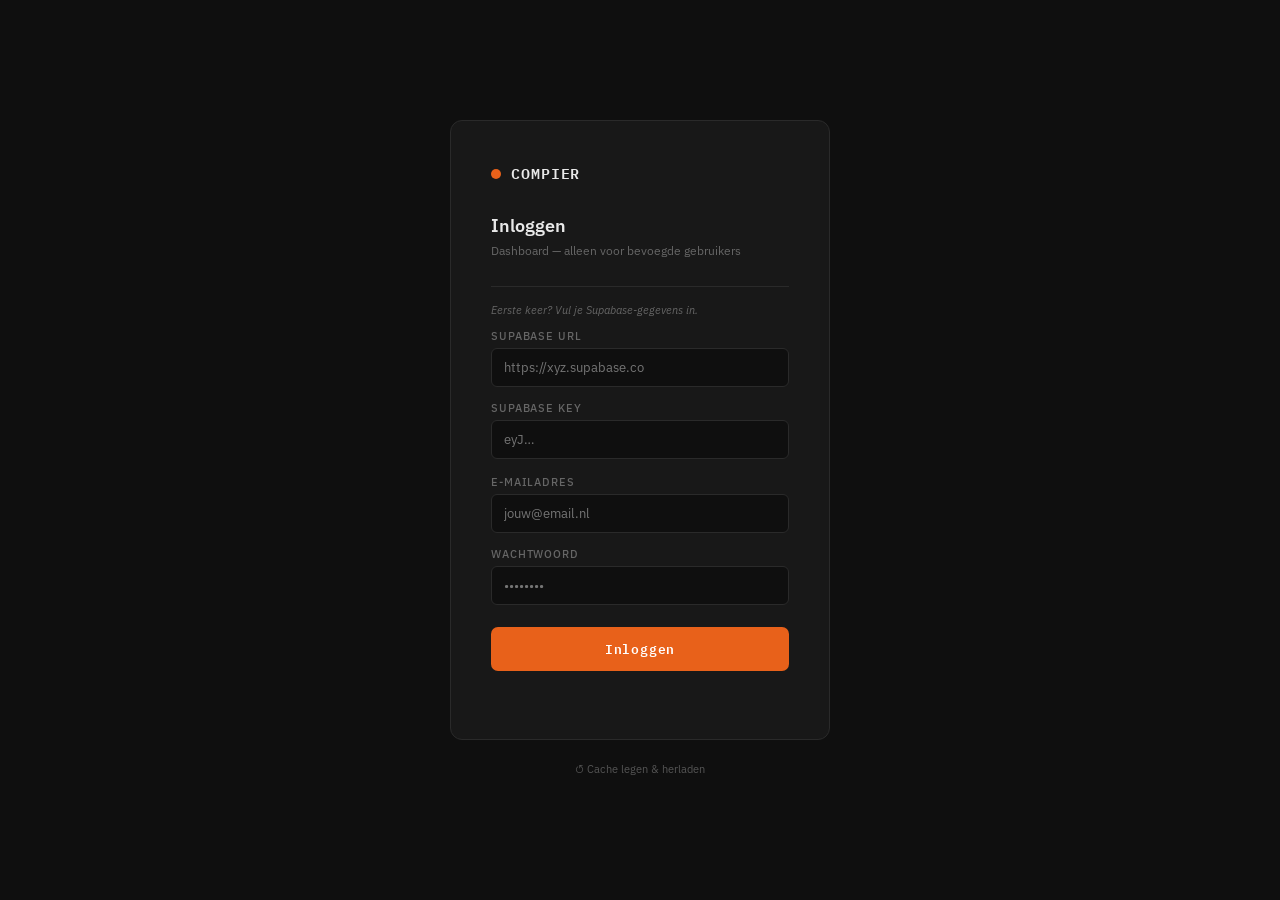
==== commit 6374f7ff: "Factuur-projectnummer zichtbaar maken naast het kenmerk Nieuw veld op projecten (factuur_projectnumm" ====
--- a/index.html
+++ b/index.html
@@ -205,6 +205,13 @@
         <input type="text" id="nieuwe-oa-input" class="oa-input" placeholder="Naam…" onkeydown="if(event.key==='Enter')voegOnderaannemerToe()">
         <button class="oa-add-btn" onclick="voegOnderaannemerToe()">+</button>
       </div>
+      <div class="oa-divider"></div>
+      <div class="accent-panel-label" style="margin-top:10px;margin-bottom:6px">Medewerkers</div>
+      <div class="oa-beheer-lijst" id="medewerkers-beheer-lijst"></div>
+      <div class="oa-toevoegen-wrap">
+        <input type="text" id="nieuwe-mw-input" class="oa-input" placeholder="Naam…" onkeydown="if(event.key==='Enter')voegMedewerkerToe()">
+        <button class="oa-add-btn" onclick="voegMedewerkerToe()">+</button>
+      </div>
     </div>
   </div>
   <button onclick="forceerVervers(event)" title="Ververs app" style="background:none;border:none;cursor:pointer;padding:0 6px;color:var(--muted);font-size:17px;line-height:1;transition:color 0.15s;" onmouseenter="this.style.color='var(--orange)'" onmouseleave="this.style.color='var(--muted)'">↺</button>
@@ -216,7 +223,7 @@
   <div id="aandacht-wrap" style="display:none">
     <div class="aandacht-header">
       <span class="aandacht-titel">⚠ Aandacht nodig</span>
-      <span class="aandacht-sub">Wacht-projecten met verstreken actiedatum — <span id="aandacht-count">0</span> project(en)</span>
+      <span class="aandacht-sub">Nieuw te controleren, te lang stil of verstreken — <span id="aandacht-count">0</span> project(en)</span>
       <button class="wr-close" id="aandacht-toggle" onclick="toggleAandacht()" title="Minimaliseer / uitklappen" style="margin-left:auto;font-size:13px;padding:0 4px;">▲</button>
     </div>
     <div class="aandacht-items" id="aandacht-items"></div>
@@ -326,7 +333,7 @@
         <span class="modal-section-line"></span>
       </div>
       <div class="form-group">
-        <label>Kenmerk / nummer</label>
+        <label>Kenmerk / nummer <span id="f-nummer-cw" class="num-cw"></span></label>
         <input type="text" id="f-nummer" placeholder="bijv. M2603 0024">
       </div>
       <div class="form-group">
@@ -370,7 +377,7 @@
       </div>
       <div class="form-group full">
         <label>Opdrachtgever</label>
-        <input type="text" id="f-opdrachtgever" placeholder="bijv. Prinsenstichting">
+        <input type="text" id="f-opdrachtgever" placeholder="bijv. Klantnaam BV">
       </div>
       <div class="form-group full">
         <label>Opdrachtgever contact (ondertekenaar)</label>
@@ -444,6 +451,14 @@
       </div>
     </div>
 
+    <!-- Medewerkers sectie (alleen bij bestaand project) -->
+    <div class="uitvragen-sectie" id="medewerkers-sectie" style="display:none">
+      <div class="uitvragen-header">
+        <div class="uitvragen-label">Medewerkers gekoppeld</div>
+      </div>
+      <div class="actie-chips" id="medewerkers-chips" style="margin-top:0"></div>
+    </div>
+
     <!-- Uitvragen sectie (alleen bij bestaand project) -->
     <div class="uitvragen-sectie" id="uitvragen-sectie" style="display:none">
       <div class="uitvragen-header">
--- a/style.css
+++ b/style.css
@@ -375,6 +375,7 @@
 .card:hover { border-color: var(--orange); }
 .card-top { display: flex; align-items: center; justify-content: space-between; margin-bottom: 8px; }
 .card-num { font-family: 'IBM Plex Mono', monospace; font-size: 14px; font-weight: 600; color: var(--orange); }
+.num-cw { font-family: 'IBM Plex Mono', monospace; font-weight: 500; color: var(--muted); }
 .card-addr { font-size: 14px; font-weight: 500; margin-bottom: 3px; }
 .card-uitvoerder {
   font-size: 11px; color: var(--orange); font-weight: 500;
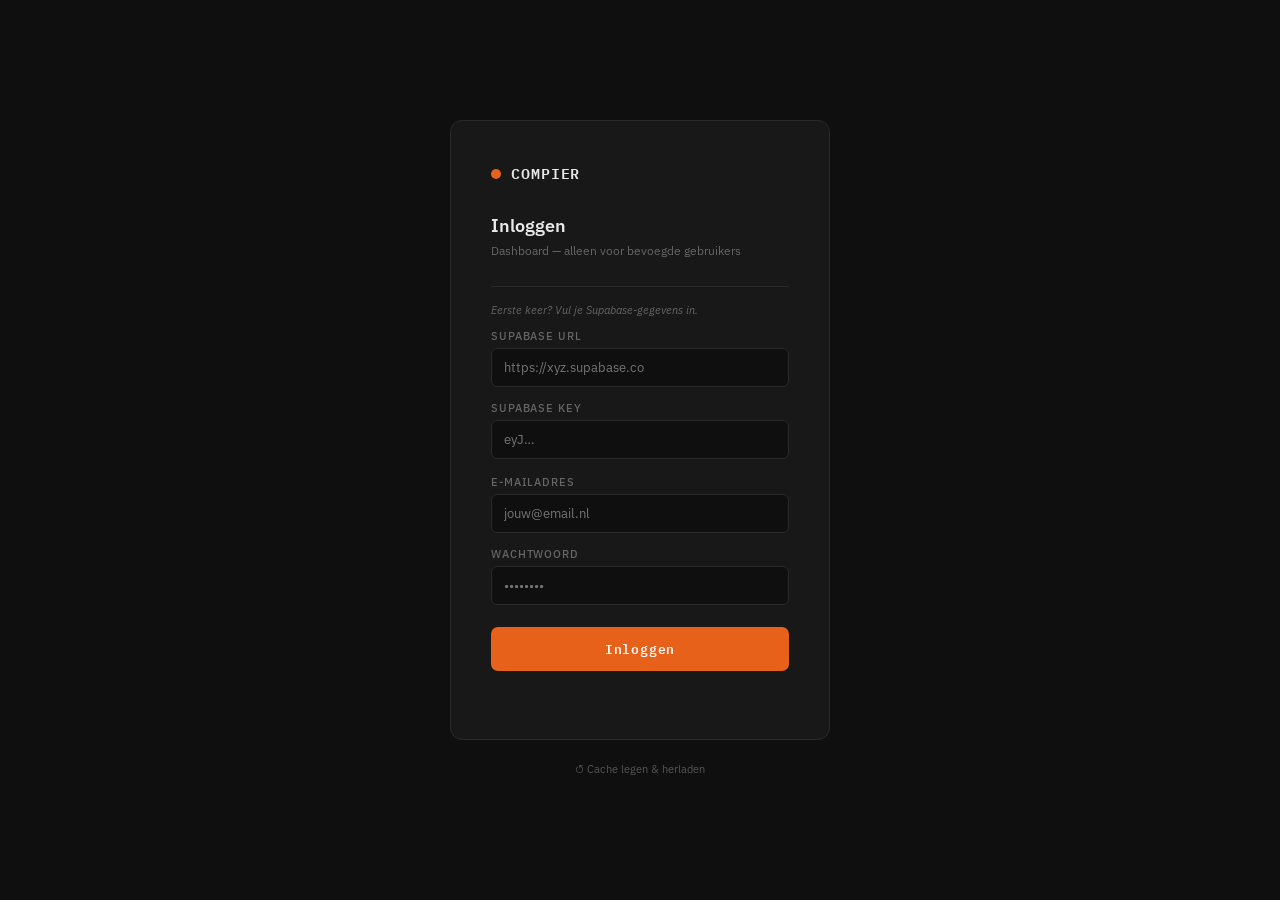
==== commit e20ccff5: "Aandacht nodig: veld 'Niet melden tot' (wacht_tot) om projecten tijdelijk stil te zetten Co-Authored" ====
--- a/index.html
+++ b/index.html
@@ -429,6 +429,14 @@
         <label>Datum &amp; tijd</label>
         <input type="datetime-local" id="f-datum">
       </div>
+      <div class="form-group" id="geplande-datum-sectie">
+        <label>Geplande uitvoerdatum <span class="la-hint">— komt in je agenda</span></label>
+        <input type="date" id="f-geplande-datum">
+      </div>
+      <div class="form-group" id="wacht-tot-sectie">
+        <label>Niet melden tot <span class="la-hint">— bijv. de dag dat het glas binnenkomt. Tot dan geen melding in Aandacht nodig</span></label>
+        <input type="date" id="f-wacht-tot">
+      </div>
     </div>
 
     <!-- Tijdlijn -->
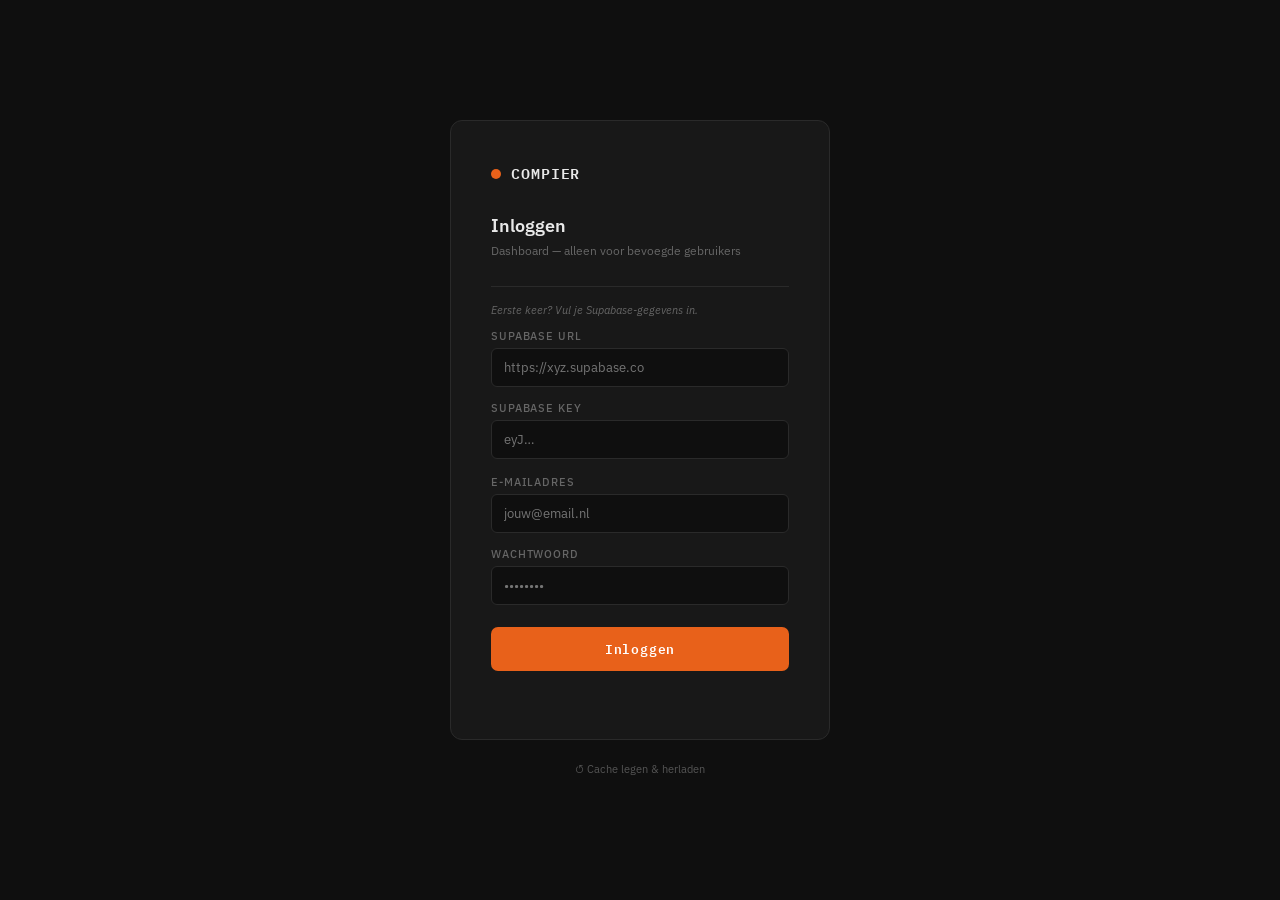
==== commit 1af085f2: "Verwijder in-browser bon-uitlezer (Uitlezen-knop, AI-prompt, Claude-sleutelveld) Bonnen komen binnen" ====
--- a/index.html
+++ b/index.html
@@ -168,9 +168,7 @@
 
 <!-- ── Instellingen banner ───────────────────────────────── -->
 <div class="api-banner">
-  <label>Claude</label>
-  <input type="password" id="api-key-input" placeholder="sk-ant-…" autocomplete="off">
-  <label style="margin-left:8px">Supabase URL</label>
+  <label>Supabase URL</label>
   <input type="text" id="sb-url-input" placeholder="https://xyz.supabase.co" autocomplete="off" style="min-width:200px">
   <label style="margin-left:8px">Supabase Key</label>
   <input type="password" id="sb-key-input" placeholder="eyJ…" autocomplete="off">
@@ -314,17 +312,6 @@
     <div class="modal-logo" id="modal-logo" style="display:none"><img id="modal-logo-img" src="" alt=""></div>
     <div class="modal-title" id="modal-title">NIEUWE OPDRACHT</div>
 
-    <!-- Bon uitlezen (alleen bij nieuw project) -->
-    <div id="upload-section">
-      <div class="form-group full" style="margin-bottom:12px">
-        <label>Plak tekst van de opdrachtbon</label>
-        <textarea id="bon-tekst" rows="6" placeholder="Kopieer de inhoud van de opdrachtbon hier en klik op Uitlezen…"></textarea>
-      </div>
-      <button class="btn-uitlezen" onclick="uitLezenBon()">⚡ Uitlezen</button>
-      <div class="ai-loading" id="ai-loading"><div class="spinner"></div><span>Bon wordt uitgelezen…</span></div>
-      <div class="ai-result" id="ai-result"></div>
-    </div>
-
     <!-- Formuliervelden -->
     <div class="form-grid">
 
--- a/style.css
+++ b/style.css
@@ -911,6 +911,8 @@
   background: var(--surface2); transition: background .12s;
 }
 .kal-project:hover { background: rgba(var(--orange-rgb),.12); }
+/* geplande uitvoerdatum (komt ook in de iOS-agenda): oranje streep links */
+.kal-project.kal-gepland { box-shadow: inset 2px 0 0 var(--orange); }
 .kal-project-dot {
   width: 6px; height: 6px; border-radius: 50%; flex-shrink: 0; margin-top: 4px;
 }
